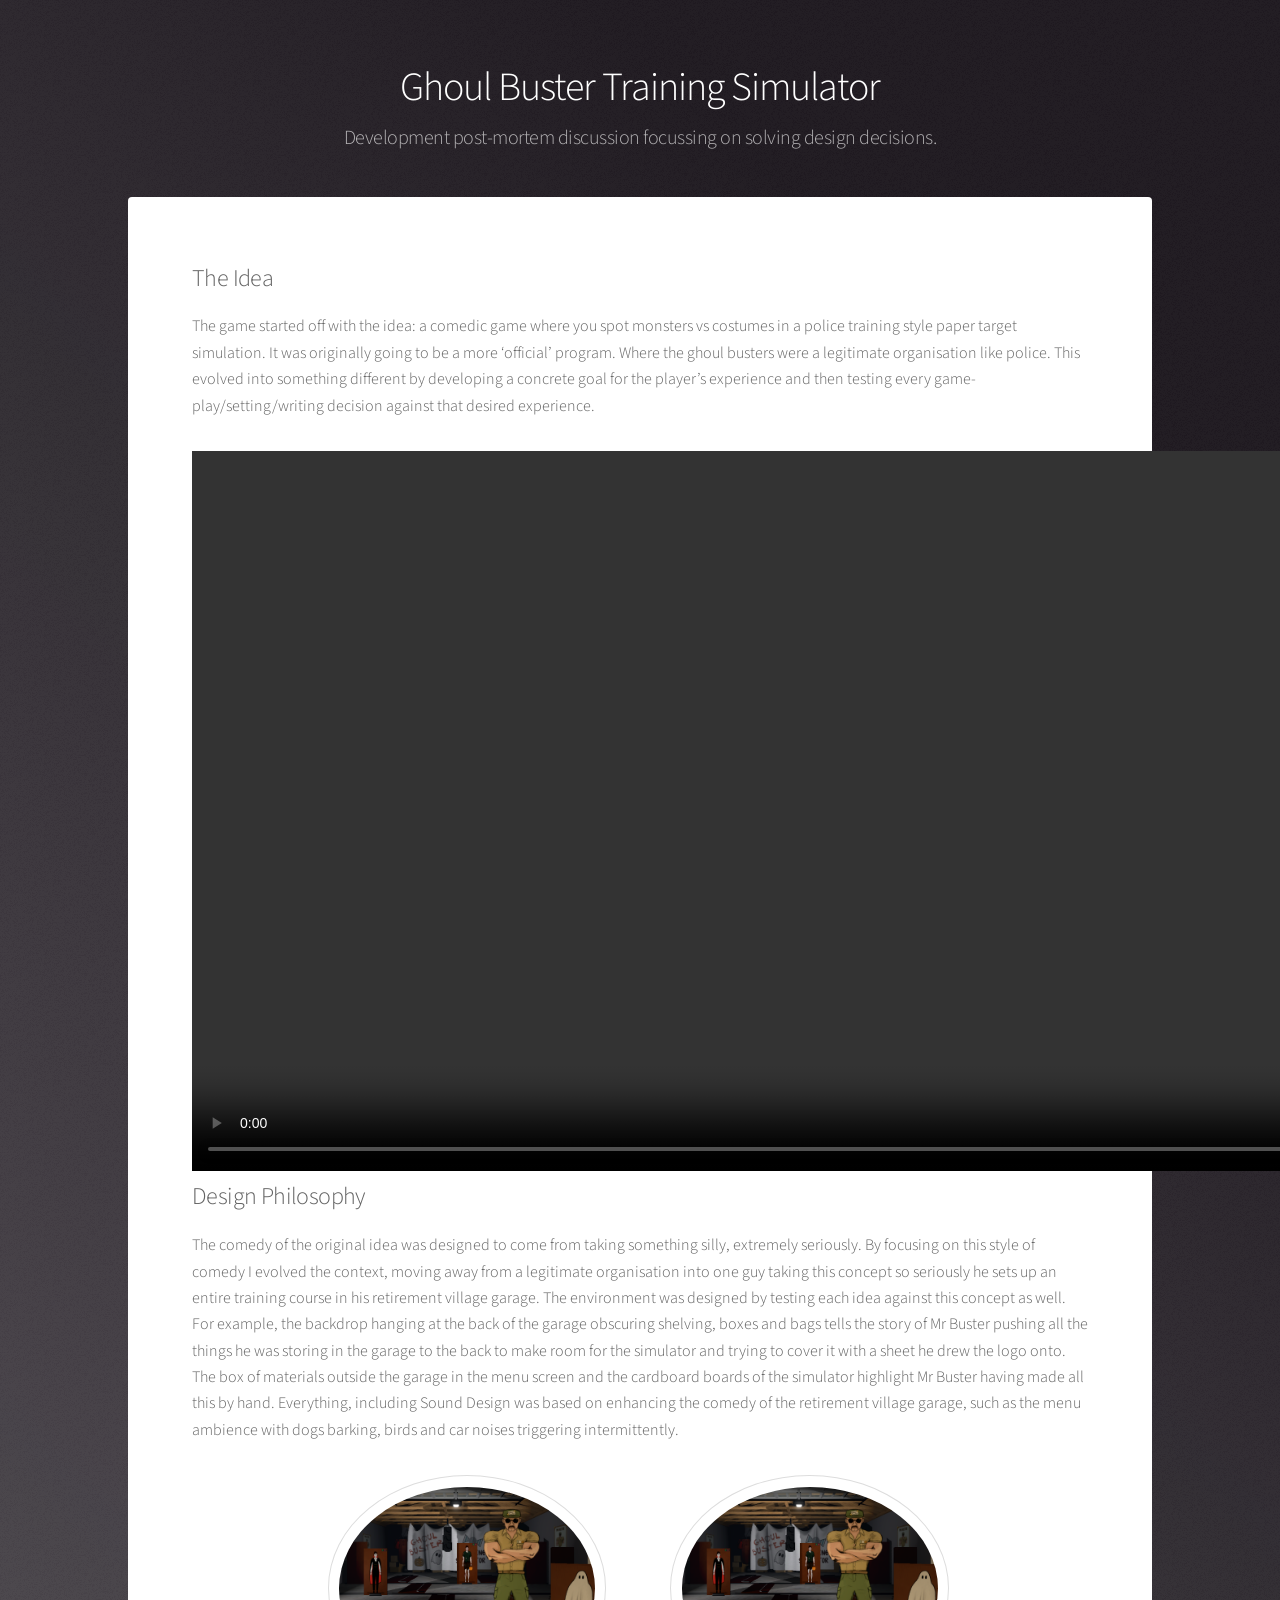
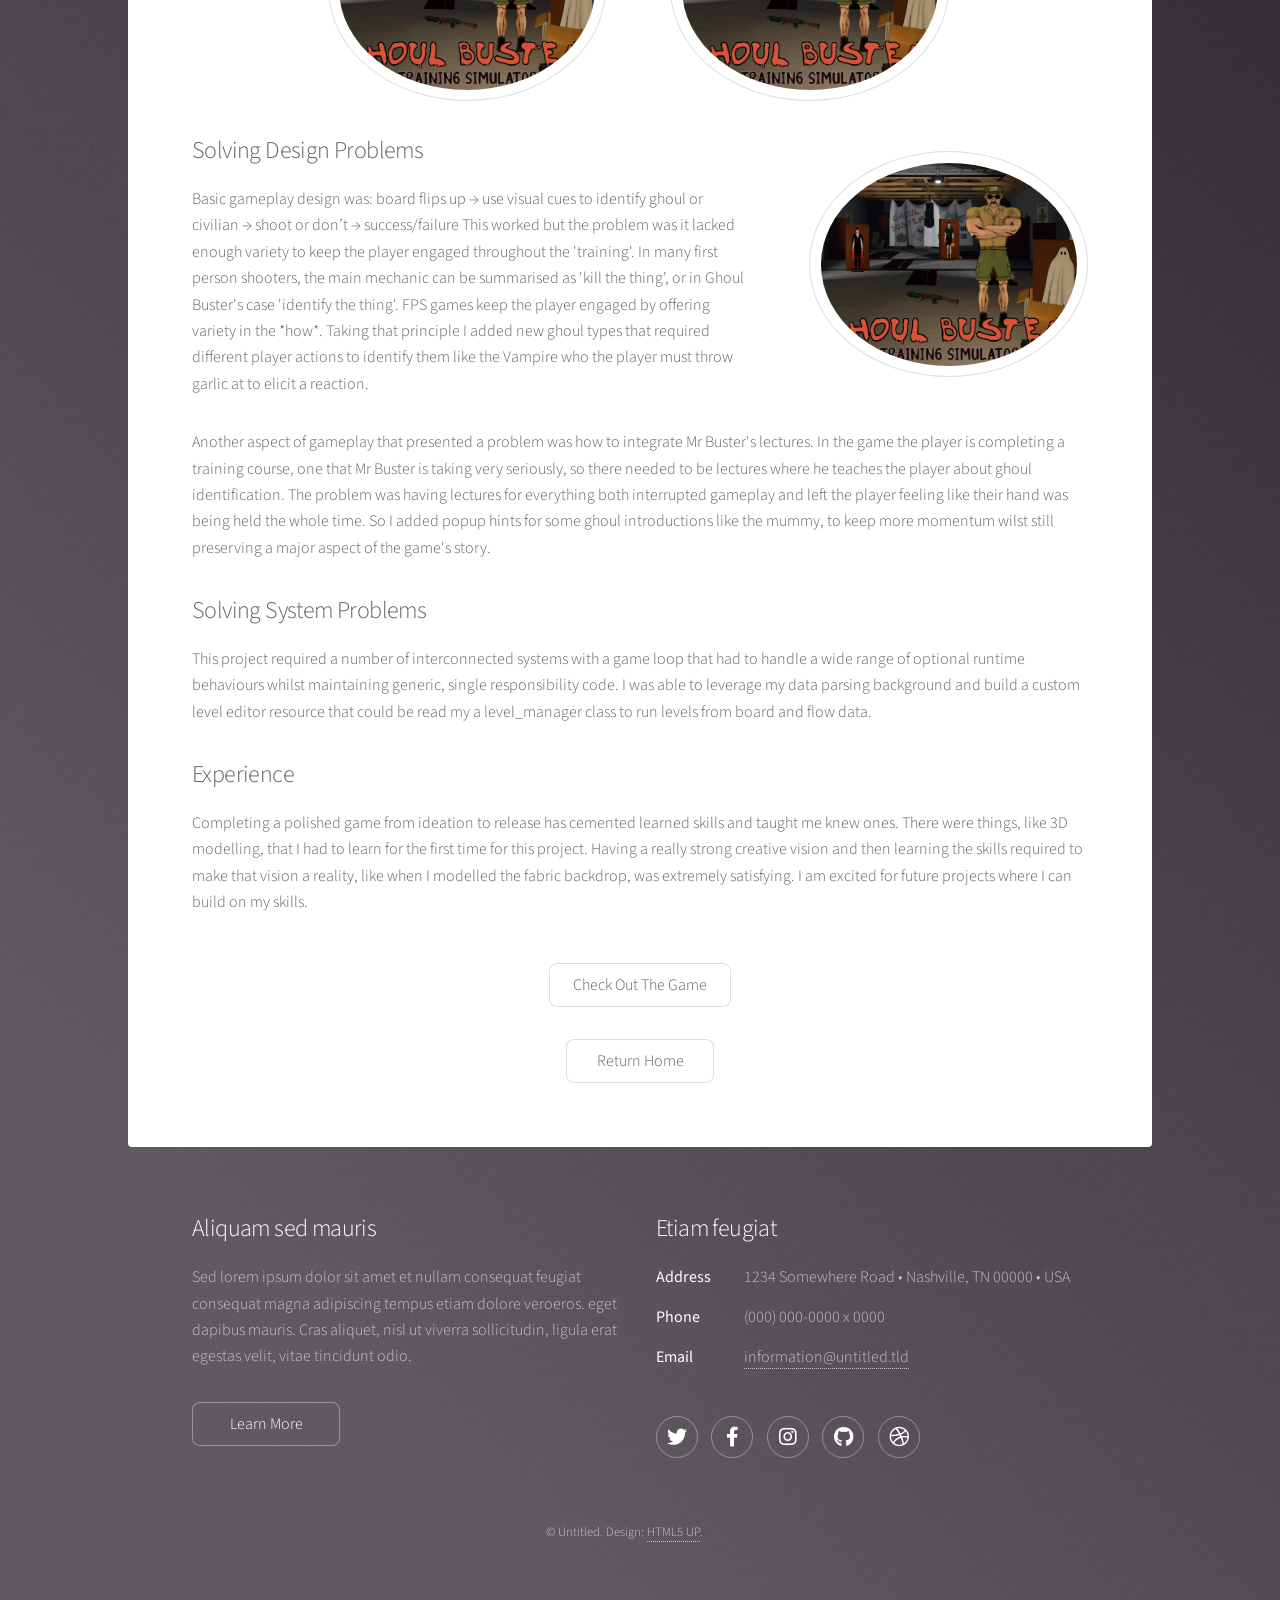
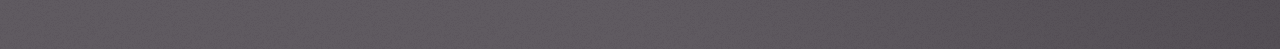
==== ghoul_buster.html @ 86572440 "Add files via upload Initial" ====
<!DOCTYPE HTML>
<!--
	Stellar by HTML5 UP
	html5up.net | @ajlkn
	Free for personal and commercial use under the CCA 3.0 license (html5up.net/license)
-->
<html>
	<head>
		<title>Ghoul Buster Design Discussion</title>
		<meta charset="utf-8" />
		<meta name="viewport" content="width=device-width, initial-scale=1, user-scalable=no" />
		<link rel="stylesheet" href="assets/css/main.css" />
		<noscript><link rel="stylesheet" href="assets/css/noscript.css" /></noscript>
	</head>
	<body class="is-preload">

		<!-- Wrapper -->
			<div id="wrapper">

				<!-- Header -->
					<header id="header">
						<h1>Ghoul Buster Training Simulator</h1>
						<p>Development post-mortem discussion focussing on solving design decisions.</p>
					</header>

				<!-- Main -->
					<div id="main">

						<!-- Content -->
							<section id="content" class="main">
								<h2>The Idea</h2>
								<p>The game started off with the idea: a comedic game where you spot monsters vs costumes in a police training style paper target simulation. It was originally going to be a 
									more ‘official’ program. Where the ghoul busters were a legitimate organisation like police. This evolved into 
									something different by developing a concrete goal for the player’s experience and then testing every game-play/setting/writing 
									decision against that desired experience.</p>
								<video controls width="1280" height="720" title="Ghoul Buster Trailer"><source src="images/Ghoul Buster Trailer Itch.mp4" type="video/mp4"/></video>
								<h2>Design Philosophy</h2>
								<p>The comedy of the original idea was designed to come from taking something silly, extremely seriously. By focusing on 
									this style of comedy I evolved the context, moving away from a legitimate organisation into one guy taking this concept 
									so seriously he sets up an entire training course in his retirement village garage. The environment was designed by 
									testing each idea against this concept as well. For example, the backdrop hanging at the back of the garage obscuring 
									shelving, boxes and bags tells the story of Mr Buster pushing all the things he was storing in the garage to the back to 
									make room for the simulator and trying to cover it with a sheet he drew the logo onto. The box of materials outside the 
									garage in the menu screen and the cardboard boards of the simulator highlight Mr Buster having made all this by hand. 
									Everything, including Sound Design was based on enhancing the comedy of the retirement village garage, such as the menu 
									ambience with dogs barking, birds and car noises triggering intermittently.</p>
								<div style="padding:0% 0% 0% 8%;" class="spotlight">
									<span class="image"><img src="images/ItchCover.png" alt="" /></span>
									<span class="image"><img src="images/ItchCover.png" alt="" /></span>
								</div>
								<div style="float:inline-end; padding:2% 0% 0% 0%;" class="spotlight">
									<span class="image"><img src="images/ItchCover.png" alt="" /></span>
								</div>
								<h2>Solving Design Problems</h2>
								<p>Basic gameplay design was: board flips up → use visual cues to identify ghoul or civilian → shoot or don’t → success/failure
									This worked but the problem was it lacked enough variety to keep the player engaged throughout the 'training'. In many first person 
									shooters, the main mechanic can be summarised as 'kill the thing', or in Ghoul Buster's case 'identify the thing'. FPS games keep the
									player engaged by offering variety in the *how*. Taking that principle I added new ghoul types that required different player actions
									to identify them like the Vampire who the player must throw garlic at to elicit a reaction.
								</p>
								<p>Another aspect of gameplay that presented a problem was how to integrate Mr Buster's lectures. In the game the player is completing a 
									training course, one that Mr Buster is taking very seriously, so there needed to be lectures where he teaches the player about ghoul 
									identification. The problem was having lectures for everything both interrupted gameplay and left the player feeling like their hand
									was being held the whole time. So I added popup hints for some ghoul introductions like the mummy, to keep more momentum wilst still 
									preserving a major aspect of the game's story.
								</p>
								<h2>Solving System Problems</h2>
								<p>This project required a number of interconnected systems with a game loop that had to handle a wide range of optional runtime behaviours 
									whilst maintaining generic, single responsibility code. I was able to leverage my data parsing background and build a custom level editor 
									resource that could be read my a level_manager class to run levels from board and flow data. 
								</p>
								<h2>Experience</h2>
								<p>Completing a polished game from ideation to release has cemented learned skills and taught me knew ones. There were things, like 3D modelling, 
									that I had to learn for the first time for this project. Having a really strong creative vision and then learning the skills required to make 
									that vision a reality, like when I modelled the fabric backdrop, was extremely satisfying. I am excited for future projects where I can build 
									on my skills.
								</p>
								<footer class="major">
									<ul class="actions special">
										<li><a href="https://thisbutdragons.itch.io/ghoul-buster-training-simulator" class="button">Check Out The Game</a></li>
									</ul>
									<ul class="actions special">
										<li><a href="index.html" class="button">Return Home</a></li>
									</ul>
								</footer>
							</section>

					</div>

				<!-- Footer -->
					<footer id="footer">
						<section>
							<h2>Aliquam sed mauris</h2>
							<p>Sed lorem ipsum dolor sit amet et nullam consequat feugiat consequat magna adipiscing tempus etiam dolore veroeros. eget dapibus mauris. Cras aliquet, nisl ut viverra sollicitudin, ligula erat egestas velit, vitae tincidunt odio.</p>
							<ul class="actions">
								<li><a href="#" class="button">Learn More</a></li>
							</ul>
						</section>
						<section>
							<h2>Etiam feugiat</h2>
							<dl class="alt">
								<dt>Address</dt>
								<dd>1234 Somewhere Road &bull; Nashville, TN 00000 &bull; USA</dd>
								<dt>Phone</dt>
								<dd>(000) 000-0000 x 0000</dd>
								<dt>Email</dt>
								<dd><a href="#">information@untitled.tld</a></dd>
							</dl>
							<ul class="icons">
								<li><a href="#" class="icon brands fa-twitter alt"><span class="label">Twitter</span></a></li>
								<li><a href="#" class="icon brands fa-facebook-f alt"><span class="label">Facebook</span></a></li>
								<li><a href="#" class="icon brands fa-instagram alt"><span class="label">Instagram</span></a></li>
								<li><a href="#" class="icon brands fa-github alt"><span class="label">GitHub</span></a></li>
								<li><a href="#" class="icon brands fa-dribbble alt"><span class="label">Dribbble</span></a></li>
							</ul>
						</section>
						<p class="copyright">&copy; Untitled. Design: <a href="https://html5up.net">HTML5 UP</a>.</p>
					</footer>

			</div>

		<!-- Scripts -->
			<script src="assets/js/jquery.min.js"></script>
			<script src="assets/js/jquery.scrollex.min.js"></script>
			<script src="assets/js/jquery.scrolly.min.js"></script>
			<script src="assets/js/browser.min.js"></script>
			<script src="assets/js/breakpoints.min.js"></script>
			<script src="assets/js/util.js"></script>
			<script src="assets/js/main.js"></script>

	</body>
</html>
---- assets/css/main.css ----
@import url(fontawesome-all.min.css);
@import 'https://fonts.googleapis.com/css?family=Source+Sans+Pro:300,400';

/*
	Stellar by HTML5 UP
	html5up.net | @ajlkn
	Free for personal and commercial use under the CCA 3.0 license (html5up.net/license)
*/

html, body, div, span, applet, object,
iframe, h1, h2, h3, h4, h5, h6, p, blockquote,
pre, a, abbr, acronym, address, big, cite,
code, del, dfn, em, img, ins, kbd, q, s, samp,
small, strike, strong, sub, sup, tt, var, b,
u, i, center, dl, dt, dd, ol, ul, li, fieldset,
form, label, legend, table, caption, tbody,
tfoot, thead, tr, th, td, article, aside,
canvas, details, embed, figure, figcaption,
footer, header, hgroup, menu, nav, output, ruby,
section, summary, time, mark, audio, video {
	margin: 0;
	padding: 0;
	border: 0;
	font-size: 100%;
	font: inherit;
	vertical-align: baseline;}

article, aside, details, figcaption, figure,
footer, header, hgroup, menu, nav, section {
	display: block;}

body {
	line-height: 1;
}

ol, ul {
	list-style: none;
}

blockquote, q {
	quotes: none;
}

	blockquote:before, blockquote:after, q:before, q:after {
		content: '';
		content: none;
	}

table {
	border-collapse: collapse;
	border-spacing: 0;
}

body {
	-webkit-text-size-adjust: none;
}

mark {
	background-color: transparent;
	color: inherit;
}

input::-moz-focus-inner {
	border: 0;
	padding: 0;
}

input, select, textarea {
	-moz-appearance: none;
	-webkit-appearance: none;
	-ms-appearance: none;
	appearance: none;
}

/* Basic */

	@-ms-viewport {
		width: device-width;
	}

	body {
		-ms-overflow-style: scrollbar;
	}

	@media screen and (max-width: 480px) {

		html, body {
			min-width: 320px;
		}

	}

	html {
		box-sizing: border-box;
	}

	*, *:before, *:after {
		box-sizing: inherit;
	}

	body {
		background-color: #1e181d;
		background-image: url("images/overlay.png"), -moz-linear-gradient(45deg, #5d575c 15%, #1e181d 85%);
		background-image: url("images/overlay.png"), -webkit-linear-gradient(45deg, #5d575c 15%, #1e181d 85%);
		background-image: url("images/overlay.png"), -ms-linear-gradient(45deg, #5d575c 15%, #1e181d 85%);
		background-image: url("images/overlay.png"), linear-gradient(45deg, #5d575c 15%, #1e181d 85%);
	}

		body.is-preload *, body.is-preload *:before, body.is-preload *:after {
			-moz-animation: none !important;
			-webkit-animation: none !important;
			-ms-animation: none !important;
			animation: none !important;
			-moz-transition: none !important;
			-webkit-transition: none !important;
			-ms-transition: none !important;
			transition: none !important;
		}

/* Type */

	body {
		background-color: #935d8c;
		color: rgba(255, 255, 255, 0.65);
	}

	body, input, select, textarea {
		font-family: "Source Sans Pro", Helvetica, sans-serif;
		font-size: 17pt;
		font-weight: 300;
		line-height: 1.65;
	}

		@media screen and (max-width: 1680px) {

			body, input, select, textarea {
				font-size: 14pt;
			}

		}

		@media screen and (max-width: 1280px) {

			body, input, select, textarea {
				font-size: 12pt;
			}

		}

		@media screen and (max-width: 360px) {

			body, input, select, textarea {
				font-size: 11pt;
			}

		}

	a {
		-moz-transition: color 0.2s ease, border-bottom 0.2s ease;
		-webkit-transition: color 0.2s ease, border-bottom 0.2s ease;
		-ms-transition: color 0.2s ease, border-bottom 0.2s ease;
		transition: color 0.2s ease, border-bottom 0.2s ease;
		text-decoration: none;
		border-bottom: dotted 1px;
		color: inherit;
	}

		a:hover {
			border-bottom-color: transparent;
		}

	strong, b {
		font-weight: 400;
	}

	em, i {
		font-style: italic;
	}

	p {
		margin: 0 0 2em 0;
	}

		p.content {
			-moz-columns: 20em 2;
			-webkit-columns: 20em 2;
			-ms-columns: 20em 2;
			columns: 20em 2;
			-moz-column-gap: 2em;
			-webkit-column-gap: 2em;
			-ms-column-gap: 2em;
			column-gap: 2em;
			text-align: justify;
		}

	h1, h2, h3, h4, h5, h6 {
		font-weight: 300;
		line-height: 1.5;
		margin: 0 0 0.7em 0;
		letter-spacing: -0.025em;
	}

		h1 a, h2 a, h3 a, h4 a, h5 a, h6 a {
			color: inherit;
			text-decoration: none;
		}

	h1 {
		font-size: 2.5em;
		line-height: 1.2;
	}

	h2 {
		font-size: 1.5em;
	}

	h3 {
		font-size: 1.25em;
	}

	h4 {
		font-size: 1.1em;
	}

	h5 {
		font-size: 0.9em;
	}

	h6 {
		font-size: 0.7em;
	}

	@media screen and (max-width: 736px) {

		h1 {
			font-size: 2em;
		}

	}

	sub {
		font-size: 0.8em;
		position: relative;
		top: 0.5em;
	}

	sup {
		font-size: 0.8em;
		position: relative;
		top: -0.5em;
	}

	blockquote {
		border-left: solid 4px;
		font-style: italic;
		margin: 0 0 2em 0;
		padding: 0.5em 0 0.5em 2em;
	}

	code {
		border-radius: 8px;
		border: solid 1px;
		font-family: "Courier New", monospace;
		font-size: 0.9em;
		margin: 0 0.25em;
		padding: 0.25em 0.65em;
	}

	pre {
		-webkit-overflow-scrolling: touch;
		font-family: "Courier New", monospace;
		font-size: 0.9em;
		margin: 0 0 2em 0;
	}

		pre code {
			display: block;
			line-height: 1.75;
			padding: 1em 1.5em;
			overflow-x: auto;
		}

	hr {
		border: 0;
		border-bottom: solid 1px;
		margin: 2em 0;
	}

		hr.major {
			margin: 3em 0;
		}

	.align-left {
		text-align: left;
	}

	.align-center {
		text-align: center;
	}

	.align-right {
		text-align: right;
	}

	input, select, textarea {
		color: #ffffff;
	}

	a:hover {
		color: #ffffff;
	}

	strong, b {
		color: #ffffff;
	}

	h1, h2, h3, h4, h5, h6 {
		color: #ffffff;
	}

	blockquote {
		border-left-color: rgba(255, 255, 255, 0.35);
	}

	code {
		background: rgba(255, 255, 255, 0.075);
		border-color: rgba(255, 255, 255, 0.35);
	}

	hr {
		border-bottom-color: rgba(255, 255, 255, 0.35);
	}

/* Row */

	.row {
		display: flex;
		flex-wrap: wrap;
		box-sizing: border-box;
		align-items: stretch;
	}

		.row > * {
			box-sizing: border-box;
		}

		.row.gtr-uniform > * > :last-child {
			margin-bottom: 0;
		}

		.row.aln-left {
			justify-content: flex-start;
		}

		.row.aln-center {
			justify-content: center;
		}

		.row.aln-right {
			justify-content: flex-end;
		}

		.row.aln-top {
			align-items: flex-start;
		}

		.row.aln-middle {
			align-items: center;
		}

		.row.aln-bottom {
			align-items: flex-end;
		}

		.row > .imp {
			order: -1;
		}

		.row > .col-1 {
			width: 8.33333%;
		}

		.row > .off-1 {
			margin-left: 8.33333%;
		}

		.row > .col-2 {
			width: 16.66667%;
		}

		.row > .off-2 {
			margin-left: 16.66667%;
		}

		.row > .col-3 {
			width: 25%;
		}

		.row > .off-3 {
			margin-left: 25%;
		}

		.row > .col-4 {
			width: 33.33333%;
		}

		.row > .off-4 {
			margin-left: 33.33333%;
		}

		.row > .col-5 {
			width: 41.66667%;
		}

		.row > .off-5 {
			margin-left: 41.66667%;
		}

		.row > .col-6 {
			width: 50%;
		}

		.row > .off-6 {
			margin-left: 50%;
		}

		.row > .col-7 {
			width: 58.33333%;
		}

		.row > .off-7 {
			margin-left: 58.33333%;
		}

		.row > .col-8 {
			width: 66.66667%;
		}

		.row > .off-8 {
			margin-left: 66.66667%;
		}

		.row > .col-9 {
			width: 75%;
		}

		.row > .off-9 {
			margin-left: 75%;
		}

		.row > .col-10 {
			width: 83.33333%;
		}

		.row > .off-10 {
			margin-left: 83.33333%;
		}

		.row > .col-11 {
			width: 91.66667%;
		}

		.row > .off-11 {
			margin-left: 91.66667%;
		}

		.row > .col-12 {
			width: 100%;
		}

		.row > .off-12 {
			margin-left: 100%;
		}

		.row.gtr-0 {
			margin-top: 0;
			margin-left: 0em;
		}

			.row.gtr-0 > * {
				padding: 0 0 0 0em;
			}

			.row.gtr-0.gtr-uniform {
				margin-top: 0em;
			}

				.row.gtr-0.gtr-uniform > * {
					padding-top: 0em;
				}

		.row.gtr-25 {
			margin-top: 0;
			margin-left: -0.375em;
		}

			.row.gtr-25 > * {
				padding: 0 0 0 0.375em;
			}

			.row.gtr-25.gtr-uniform {
				margin-top: -0.375em;
			}

				.row.gtr-25.gtr-uniform > * {
					padding-top: 0.375em;
				}

		.row.gtr-50 {
			margin-top: 0;
			margin-left: -0.75em;
		}

			.row.gtr-50 > * {
				padding: 0 0 0 0.75em;
			}

			.row.gtr-50.gtr-uniform {
				margin-top: -0.75em;
			}

				.row.gtr-50.gtr-uniform > * {
					padding-top: 0.75em;
				}

		.row {
			margin-top: 0;
			margin-left: -1.5em;
		}

			.row > * {
				padding: 0 0 0 1.5em;
			}

			.row.gtr-uniform {
				margin-top: -1.5em;
			}

				.row.gtr-uniform > * {
					padding-top: 1.5em;
				}

		.row.gtr-150 {
			margin-top: 0;
			margin-left: -2.25em;
		}

			.row.gtr-150 > * {
				padding: 0 0 0 2.25em;
			}

			.row.gtr-150.gtr-uniform {
				margin-top: -2.25em;
			}

				.row.gtr-150.gtr-uniform > * {
					padding-top: 2.25em;
				}

		.row.gtr-200 {
			margin-top: 0;
			margin-left: -3em;
		}

			.row.gtr-200 > * {
				padding: 0 0 0 3em;
			}

			.row.gtr-200.gtr-uniform {
				margin-top: -3em;
			}

				.row.gtr-200.gtr-uniform > * {
					padding-top: 3em;
				}

		@media screen and (max-width: 1680px) {

			.row {
				display: flex;
				flex-wrap: wrap;
				box-sizing: border-box;
				align-items: stretch;
			}

				.row > * {
					box-sizing: border-box;
				}

				.row.gtr-uniform > * > :last-child {
					margin-bottom: 0;
				}

				.row.aln-left {
					justify-content: flex-start;
				}

				.row.aln-center {
					justify-content: center;
				}

				.row.aln-right {
					justify-content: flex-end;
				}

				.row.aln-top {
					align-items: flex-start;
				}

				.row.aln-middle {
					align-items: center;
				}

				.row.aln-bottom {
					align-items: flex-end;
				}

				.row > .imp-xlarge {
					order: -1;
				}

				.row > .col-1-xlarge {
					width: 8.33333%;
				}

				.row > .off-1-xlarge {
					margin-left: 8.33333%;
				}

				.row > .col-2-xlarge {
					width: 16.66667%;
				}

				.row > .off-2-xlarge {
					margin-left: 16.66667%;
				}

				.row > .col-3-xlarge {
					width: 25%;
				}

				.row > .off-3-xlarge {
					margin-left: 25%;
				}

				.row > .col-4-xlarge {
					width: 33.33333%;
				}

				.row > .off-4-xlarge {
					margin-left: 33.33333%;
				}

				.row > .col-5-xlarge {
					width: 41.66667%;
				}

				.row > .off-5-xlarge {
					margin-left: 41.66667%;
				}

				.row > .col-6-xlarge {
					width: 50%;
				}

				.row > .off-6-xlarge {
					margin-left: 50%;
				}

				.row > .col-7-xlarge {
					width: 58.33333%;
				}

				.row > .off-7-xlarge {
					margin-left: 58.33333%;
				}

				.row > .col-8-xlarge {
					width: 66.66667%;
				}

				.row > .off-8-xlarge {
					margin-left: 66.66667%;
				}

				.row > .col-9-xlarge {
					width: 75%;
				}

				.row > .off-9-xlarge {
					margin-left: 75%;
				}

				.row > .col-10-xlarge {
					width: 83.33333%;
				}

				.row > .off-10-xlarge {
					margin-left: 83.33333%;
				}

				.row > .col-11-xlarge {
					width: 91.66667%;
				}

				.row > .off-11-xlarge {
					margin-left: 91.66667%;
				}

				.row > .col-12-xlarge {
					width: 100%;
				}

				.row > .off-12-xlarge {
					margin-left: 100%;
				}

				.row.gtr-0 {
					margin-top: 0;
					margin-left: 0em;
				}

					.row.gtr-0 > * {
						padding: 0 0 0 0em;
					}

					.row.gtr-0.gtr-uniform {
						margin-top: 0em;
					}

						.row.gtr-0.gtr-uniform > * {
							padding-top: 0em;
						}

				.row.gtr-25 {
					margin-top: 0;
					margin-left: -0.375em;
				}

					.row.gtr-25 > * {
						padding: 0 0 0 0.375em;
					}

					.row.gtr-25.gtr-uniform {
						margin-top: -0.375em;
					}

						.row.gtr-25.gtr-uniform > * {
							padding-top: 0.375em;
						}

				.row.gtr-50 {
					margin-top: 0;
					margin-left: -0.75em;
				}

					.row.gtr-50 > * {
						padding: 0 0 0 0.75em;
					}

					.row.gtr-50.gtr-uniform {
						margin-top: -0.75em;
					}

						.row.gtr-50.gtr-uniform > * {
							padding-top: 0.75em;
						}

				.row {
					margin-top: 0;
					margin-left: -1.5em;
				}

					.row > * {
						padding: 0 0 0 1.5em;
					}

					.row.gtr-uniform {
						margin-top: -1.5em;
					}

						.row.gtr-uniform > * {
							padding-top: 1.5em;
						}

				.row.gtr-150 {
					margin-top: 0;
					margin-left: -2.25em;
				}

					.row.gtr-150 > * {
						padding: 0 0 0 2.25em;
					}

					.row.gtr-150.gtr-uniform {
						margin-top: -2.25em;
					}

						.row.gtr-150.gtr-uniform > * {
							padding-top: 2.25em;
						}

				.row.gtr-200 {
					margin-top: 0;
					margin-left: -3em;
				}

					.row.gtr-200 > * {
						padding: 0 0 0 3em;
					}

					.row.gtr-200.gtr-uniform {
						margin-top: -3em;
					}

						.row.gtr-200.gtr-uniform > * {
							padding-top: 3em;
						}

		}

		@media screen and (max-width: 1280px) {

			.row {
				display: flex;
				flex-wrap: wrap;
				box-sizing: border-box;
				align-items: stretch;
			}

				.row > * {
					box-sizing: border-box;
				}

				.row.gtr-uniform > * > :last-child {
					margin-bottom: 0;
				}

				.row.aln-left {
					justify-content: flex-start;
				}

				.row.aln-center {
					justify-content: center;
				}

				.row.aln-right {
					justify-content: flex-end;
				}

				.row.aln-top {
					align-items: flex-start;
				}

				.row.aln-middle {
					align-items: center;
				}

				.row.aln-bottom {
					align-items: flex-end;
				}

				.row > .imp-large {
					order: -1;
				}

				.row > .col-1-large {
					width: 8.33333%;
				}

				.row > .off-1-large {
					margin-left: 8.33333%;
				}

				.row > .col-2-large {
					width: 16.66667%;
				}

				.row > .off-2-large {
					margin-left: 16.66667%;
				}

				.row > .col-3-large {
					width: 25%;
				}

				.row > .off-3-large {
					margin-left: 25%;
				}

				.row > .col-4-large {
					width: 33.33333%;
				}

				.row > .off-4-large {
					margin-left: 33.33333%;
				}

				.row > .col-5-large {
					width: 41.66667%;
				}

				.row > .off-5-large {
					margin-left: 41.66667%;
				}

				.row > .col-6-large {
					width: 50%;
				}

				.row > .off-6-large {
					margin-left: 50%;
				}

				.row > .col-7-large {
					width: 58.33333%;
				}

				.row > .off-7-large {
					margin-left: 58.33333%;
				}

				.row > .col-8-large {
					width: 66.66667%;
				}

				.row > .off-8-large {
					margin-left: 66.66667%;
				}

				.row > .col-9-large {
					width: 75%;
				}

				.row > .off-9-large {
					margin-left: 75%;
				}

				.row > .col-10-large {
					width: 83.33333%;
				}

				.row > .off-10-large {
					margin-left: 83.33333%;
				}

				.row > .col-11-large {
					width: 91.66667%;
				}

				.row > .off-11-large {
					margin-left: 91.66667%;
				}

				.row > .col-12-large {
					width: 100%;
				}

				.row > .off-12-large {
					margin-left: 100%;
				}

				.row.gtr-0 {
					margin-top: 0;
					margin-left: 0em;
				}

					.row.gtr-0 > * {
						padding: 0 0 0 0em;
					}

					.row.gtr-0.gtr-uniform {
						margin-top: 0em;
					}

						.row.gtr-0.gtr-uniform > * {
							padding-top: 0em;
						}

				.row.gtr-25 {
					margin-top: 0;
					margin-left: -0.375em;
				}

					.row.gtr-25 > * {
						padding: 0 0 0 0.375em;
					}

					.row.gtr-25.gtr-uniform {
						margin-top: -0.375em;
					}

						.row.gtr-25.gtr-uniform > * {
							padding-top: 0.375em;
						}

				.row.gtr-50 {
					margin-top: 0;
					margin-left: -0.75em;
				}

					.row.gtr-50 > * {
						padding: 0 0 0 0.75em;
					}

					.row.gtr-50.gtr-uniform {
						margin-top: -0.75em;
					}

						.row.gtr-50.gtr-uniform > * {
							padding-top: 0.75em;
						}

				.row {
					margin-top: 0;
					margin-left: -1.5em;
				}

					.row > * {
						padding: 0 0 0 1.5em;
					}

					.row.gtr-uniform {
						margin-top: -1.5em;
					}

						.row.gtr-uniform > * {
							padding-top: 1.5em;
						}

				.row.gtr-150 {
					margin-top: 0;
					margin-left: -2.25em;
				}

					.row.gtr-150 > * {
						padding: 0 0 0 2.25em;
					}

					.row.gtr-150.gtr-uniform {
						margin-top: -2.25em;
					}

						.row.gtr-150.gtr-uniform > * {
							padding-top: 2.25em;
						}

				.row.gtr-200 {
					margin-top: 0;
					margin-left: -3em;
				}

					.row.gtr-200 > * {
						padding: 0 0 0 3em;
					}

					.row.gtr-200.gtr-uniform {
						margin-top: -3em;
					}

						.row.gtr-200.gtr-uniform > * {
							padding-top: 3em;
						}

		}

		@media screen and (max-width: 980px) {

			.row {
				display: flex;
				flex-wrap: wrap;
				box-sizing: border-box;
				align-items: stretch;
			}

				.row > * {
					box-sizing: border-box;
				}

				.row.gtr-uniform > * > :last-child {
					margin-bottom: 0;
				}

				.row.aln-left {
					justify-content: flex-start;
				}

				.row.aln-center {
					justify-content: center;
				}

				.row.aln-right {
					justify-content: flex-end;
				}

				.row.aln-top {
					align-items: flex-start;
				}

				.row.aln-middle {
					align-items: center;
				}

				.row.aln-bottom {
					align-items: flex-end;
				}

				.row > .imp-medium {
					order: -1;
				}

				.row > .col-1-medium {
					width: 8.33333%;
				}

				.row > .off-1-medium {
					margin-left: 8.33333%;
				}

				.row > .col-2-medium {
					width: 16.66667%;
				}

				.row > .off-2-medium {
					margin-left: 16.66667%;
				}

				.row > .col-3-medium {
					width: 25%;
				}

				.row > .off-3-medium {
					margin-left: 25%;
				}

				.row > .col-4-medium {
					width: 33.33333%;
				}

				.row > .off-4-medium {
					margin-left: 33.33333%;
				}

				.row > .col-5-medium {
					width: 41.66667%;
				}

				.row > .off-5-medium {
					margin-left: 41.66667%;
				}

				.row > .col-6-medium {
					width: 50%;
				}

				.row > .off-6-medium {
					margin-left: 50%;
				}

				.row > .col-7-medium {
					width: 58.33333%;
				}

				.row > .off-7-medium {
					margin-left: 58.33333%;
				}

				.row > .col-8-medium {
					width: 66.66667%;
				}

				.row > .off-8-medium {
					margin-left: 66.66667%;
				}

				.row > .col-9-medium {
					width: 75%;
				}

				.row > .off-9-medium {
					margin-left: 75%;
				}

				.row > .col-10-medium {
					width: 83.33333%;
				}

				.row > .off-10-medium {
					margin-left: 83.33333%;
				}

				.row > .col-11-medium {
					width: 91.66667%;
				}

				.row > .off-11-medium {
					margin-left: 91.66667%;
				}

				.row > .col-12-medium {
					width: 100%;
				}

				.row > .off-12-medium {
					margin-left: 100%;
				}

				.row.gtr-0 {
					margin-top: 0;
					margin-left: 0em;
				}

					.row.gtr-0 > * {
						padding: 0 0 0 0em;
					}

					.row.gtr-0.gtr-uniform {
						margin-top: 0em;
					}

						.row.gtr-0.gtr-uniform > * {
							padding-top: 0em;
						}

				.row.gtr-25 {
					margin-top: 0;
					margin-left: -0.375em;
				}

					.row.gtr-25 > * {
						padding: 0 0 0 0.375em;
					}

					.row.gtr-25.gtr-uniform {
						margin-top: -0.375em;
					}

						.row.gtr-25.gtr-uniform > * {
							padding-top: 0.375em;
						}

				.row.gtr-50 {
					margin-top: 0;
					margin-left: -0.75em;
				}

					.row.gtr-50 > * {
						padding: 0 0 0 0.75em;
					}

					.row.gtr-50.gtr-uniform {
						margin-top: -0.75em;
					}

						.row.gtr-50.gtr-uniform > * {
							padding-top: 0.75em;
						}

				.row {
					margin-top: 0;
					margin-left: -1.5em;
				}

					.row > * {
						padding: 0 0 0 1.5em;
					}

					.row.gtr-uniform {
						margin-top: -1.5em;
					}

						.row.gtr-uniform > * {
							padding-top: 1.5em;
						}

				.row.gtr-150 {
					margin-top: 0;
					margin-left: -2.25em;
				}

					.row.gtr-150 > * {
						padding: 0 0 0 2.25em;
					}

					.row.gtr-150.gtr-uniform {
						margin-top: -2.25em;
					}

						.row.gtr-150.gtr-uniform > * {
							padding-top: 2.25em;
						}

				.row.gtr-200 {
					margin-top: 0;
					margin-left: -3em;
				}

					.row.gtr-200 > * {
						padding: 0 0 0 3em;
					}

					.row.gtr-200.gtr-uniform {
						margin-top: -3em;
					}

						.row.gtr-200.gtr-uniform > * {
							padding-top: 3em;
						}

		}

		@media screen and (max-width: 736px) {

			.row {
				display: flex;
				flex-wrap: wrap;
				box-sizing: border-box;
				align-items: stretch;
			}

				.row > * {
					box-sizing: border-box;
				}

				.row.gtr-uniform > * > :last-child {
					margin-bottom: 0;
				}

				.row.aln-left {
					justify-content: flex-start;
				}

				.row.aln-center {
					justify-content: center;
				}

				.row.aln-right {
					justify-content: flex-end;
				}

				.row.aln-top {
					align-items: flex-start;
				}

				.row.aln-middle {
					align-items: center;
				}

				.row.aln-bottom {
					align-items: flex-end;
				}

				.row > .imp-small {
					order: -1;
				}

				.row > .col-1-small {
					width: 8.33333%;
				}

				.row > .off-1-small {
					margin-left: 8.33333%;
				}

				.row > .col-2-small {
					width: 16.66667%;
				}

				.row > .off-2-small {
					margin-left: 16.66667%;
				}

				.row > .col-3-small {
					width: 25%;
				}

				.row > .off-3-small {
					margin-left: 25%;
				}

				.row > .col-4-small {
					width: 33.33333%;
				}

				.row > .off-4-small {
					margin-left: 33.33333%;
				}

				.row > .col-5-small {
					width: 41.66667%;
				}

				.row > .off-5-small {
					margin-left: 41.66667%;
				}

				.row > .col-6-small {
					width: 50%;
				}

				.row > .off-6-small {
					margin-left: 50%;
				}

				.row > .col-7-small {
					width: 58.33333%;
				}

				.row > .off-7-small {
					margin-left: 58.33333%;
				}

				.row > .col-8-small {
					width: 66.66667%;
				}

				.row > .off-8-small {
					margin-left: 66.66667%;
				}

				.row > .col-9-small {
					width: 75%;
				}

				.row > .off-9-small {
					margin-left: 75%;
				}

				.row > .col-10-small {
					width: 83.33333%;
				}

				.row > .off-10-small {
					margin-left: 83.33333%;
				}

				.row > .col-11-small {
					width: 91.66667%;
				}

				.row > .off-11-small {
					margin-left: 91.66667%;
				}

				.row > .col-12-small {
					width: 100%;
				}

				.row > .off-12-small {
					margin-left: 100%;
				}

				.row.gtr-0 {
					margin-top: 0;
					margin-left: 0em;
				}

					.row.gtr-0 > * {
						padding: 0 0 0 0em;
					}

					.row.gtr-0.gtr-uniform {
						margin-top: 0em;
					}

						.row.gtr-0.gtr-uniform > * {
							padding-top: 0em;
						}

				.row.gtr-25 {
					margin-top: 0;
					margin-left: -0.25em;
				}

					.row.gtr-25 > * {
						padding: 0 0 0 0.25em;
					}

					.row.gtr-25.gtr-uniform {
						margin-top: -0.25em;
					}

						.row.gtr-25.gtr-uniform > * {
							padding-top: 0.25em;
						}

				.row.gtr-50 {
					margin-top: 0;
					margin-left: -0.5em;
				}

					.row.gtr-50 > * {
						padding: 0 0 0 0.5em;
					}

					.row.gtr-50.gtr-uniform {
						margin-top: -0.5em;
					}

						.row.gtr-50.gtr-uniform > * {
							padding-top: 0.5em;
						}

				.row {
					margin-top: 0;
					margin-left: -1em;
				}

					.row > * {
						padding: 0 0 0 1em;
					}

					.row.gtr-uniform {
						margin-top: -1em;
					}

						.row.gtr-uniform > * {
							padding-top: 1em;
						}

				.row.gtr-150 {
					margin-top: 0;
					margin-left: -1.5em;
				}

					.row.gtr-150 > * {
						padding: 0 0 0 1.5em;
					}

					.row.gtr-150.gtr-uniform {
						margin-top: -1.5em;
					}

						.row.gtr-150.gtr-uniform > * {
							padding-top: 1.5em;
						}

				.row.gtr-200 {
					margin-top: 0;
					margin-left: -2em;
				}

					.row.gtr-200 > * {
						padding: 0 0 0 2em;
					}

					.row.gtr-200.gtr-uniform {
						margin-top: -2em;
					}

						.row.gtr-200.gtr-uniform > * {
							padding-top: 2em;
						}

		}

		@media screen and (max-width: 480px) {

			.row {
				display: flex;
				flex-wrap: wrap;
				box-sizing: border-box;
				align-items: stretch;
			}

				.row > * {
					box-sizing: border-box;
				}

				.row.gtr-uniform > * > :last-child {
					margin-bottom: 0;
				}

				.row.aln-left {
					justify-content: flex-start;
				}

				.row.aln-center {
					justify-content: center;
				}

				.row.aln-right {
					justify-content: flex-end;
				}

				.row.aln-top {
					align-items: flex-start;
				}

				.row.aln-middle {
					align-items: center;
				}

				.row.aln-bottom {
					align-items: flex-end;
				}

				.row > .imp-xsmall {
					order: -1;
				}

				.row > .col-1-xsmall {
					width: 8.33333%;
				}

				.row > .off-1-xsmall {
					margin-left: 8.33333%;
				}

				.row > .col-2-xsmall {
					width: 16.66667%;
				}

				.row > .off-2-xsmall {
					margin-left: 16.66667%;
				}

				.row > .col-3-xsmall {
					width: 25%;
				}

				.row > .off-3-xsmall {
					margin-left: 25%;
				}

				.row > .col-4-xsmall {
					width: 33.33333%;
				}

				.row > .off-4-xsmall {
					margin-left: 33.33333%;
				}

				.row > .col-5-xsmall {
					width: 41.66667%;
				}

				.row > .off-5-xsmall {
					margin-left: 41.66667%;
				}

				.row > .col-6-xsmall {
					width: 50%;
				}

				.row > .off-6-xsmall {
					margin-left: 50%;
				}

				.row > .col-7-xsmall {
					width: 58.33333%;
				}

				.row > .off-7-xsmall {
					margin-left: 58.33333%;
				}

				.row > .col-8-xsmall {
					width: 66.66667%;
				}

				.row > .off-8-xsmall {
					margin-left: 66.66667%;
				}

				.row > .col-9-xsmall {
					width: 75%;
				}

				.row > .off-9-xsmall {
					margin-left: 75%;
				}

				.row > .col-10-xsmall {
					width: 83.33333%;
				}

				.row > .off-10-xsmall {
					margin-left: 83.33333%;
				}

				.row > .col-11-xsmall {
					width: 91.66667%;
				}

				.row > .off-11-xsmall {
					margin-left: 91.66667%;
				}

				.row > .col-12-xsmall {
					width: 100%;
				}

				.row > .off-12-xsmall {
					margin-left: 100%;
				}

				.row.gtr-0 {
					margin-top: 0;
					margin-left: 0em;
				}

					.row.gtr-0 > * {
						padding: 0 0 0 0em;
					}

					.row.gtr-0.gtr-uniform {
						margin-top: 0em;
					}

						.row.gtr-0.gtr-uniform > * {
							padding-top: 0em;
						}

				.row.gtr-25 {
					margin-top: 0;
					margin-left: -0.3125em;
				}

					.row.gtr-25 > * {
						padding: 0 0 0 0.3125em;
					}

					.row.gtr-25.gtr-uniform {
						margin-top: -0.3125em;
					}

						.row.gtr-25.gtr-uniform > * {
							padding-top: 0.3125em;
						}

				.row.gtr-50 {
					margin-top: 0;
					margin-left: -0.625em;
				}

					.row.gtr-50 > * {
						padding: 0 0 0 0.625em;
					}

					.row.gtr-50.gtr-uniform {
						margin-top: -0.625em;
					}

						.row.gtr-50.gtr-uniform > * {
							padding-top: 0.625em;
						}

				.row {
					margin-top: 0;
					margin-left: -1.25em;
				}

					.row > * {
						padding: 0 0 0 1.25em;
					}

					.row.gtr-uniform {
						margin-top: -1.25em;
					}

						.row.gtr-uniform > * {
							padding-top: 1.25em;
						}

				.row.gtr-150 {
					margin-top: 0;
					margin-left: -1.875em;
				}

					.row.gtr-150 > * {
						padding: 0 0 0 1.875em;
					}

					.row.gtr-150.gtr-uniform {
						margin-top: -1.875em;
					}

						.row.gtr-150.gtr-uniform > * {
							padding-top: 1.875em;
						}

				.row.gtr-200 {
					margin-top: 0;
					margin-left: -2.5em;
				}

					.row.gtr-200 > * {
						padding: 0 0 0 2.5em;
					}

					.row.gtr-200.gtr-uniform {
						margin-top: -2.5em;
					}

						.row.gtr-200.gtr-uniform > * {
							padding-top: 2.5em;
						}

		}

/* Box */

	.box {
		border-radius: 8px;
		border: solid;
		margin-bottom: 2em;
		padding: 1.5em;
	}

		.box > :last-child,
		.box > :last-child > :last-child,
		.box > :last-child > :last-child > :last-child {
			margin-bottom: 0;
		}

		.box.alt {
			border: 0;
			border-radius: 0;
			padding: 0;
		}

	.box {
		border-color: rgba(255, 255, 255, 0.35);
	}

/* Button */

	input[type="submit"],
	input[type="reset"],
	input[type="button"],
	button,
	.button {
		-moz-appearance: none;
		-webkit-appearance: none;
		-ms-appearance: none;
		appearance: none;
		-moz-transition: background-color 0.2s ease-in-out, color 0.2s ease-in-out;
		-webkit-transition: background-color 0.2s ease-in-out, color 0.2s ease-in-out;
		-ms-transition: background-color 0.2s ease-in-out, color 0.2s ease-in-out;
		transition: background-color 0.2s ease-in-out, color 0.2s ease-in-out;
		border-radius: 8px;
		border: 0;
		cursor: pointer;
		display: inline-block;
		font-weight: 300;
		height: 2.75em;
		line-height: 2.75em;
		min-width: 9.25em;
		padding: 0 1.5em;
		text-align: center;
		text-decoration: none;
		white-space: nowrap;
	}

		input[type="submit"].icon,
		input[type="reset"].icon,
		input[type="button"].icon,
		button.icon,
		.button.icon {
			padding-left: 1.35em;
		}

			input[type="submit"].icon:before,
			input[type="reset"].icon:before,
			input[type="button"].icon:before,
			button.icon:before,
			.button.icon:before {
				margin-right: 0.5em;
			}

		input[type="submit"].fit,
		input[type="reset"].fit,
		input[type="button"].fit,
		button.fit,
		.button.fit {
			width: 100%;
		}

		input[type="submit"].small,
		input[type="reset"].small,
		input[type="button"].small,
		button.small,
		.button.small {
			font-size: 0.8em;
		}

		input[type="submit"].large,
		input[type="reset"].large,
		input[type="button"].large,
		button.large,
		.button.large {
			font-size: 1.35em;
		}

		input[type="submit"].disabled, input[type="submit"]:disabled,
		input[type="reset"].disabled,
		input[type="reset"]:disabled,
		input[type="button"].disabled,
		input[type="button"]:disabled,
		button.disabled,
		button:disabled,
		.button.disabled,
		.button:disabled {
			pointer-events: none;
			opacity: 0.25;
		}

		@media screen and (max-width: 736px) {

			input[type="submit"],
			input[type="reset"],
			input[type="button"],
			button,
			.button {
				min-width: 0;
			}

		}

	input[type="submit"],
	input[type="reset"],
	input[type="button"],
	button,
	.button {
		background-color: transparent;
		box-shadow: inset 0 0 0 1px rgba(255, 255, 255, 0.35);
		color: #ffffff !important;
	}

		input[type="submit"]:hover,
		input[type="reset"]:hover,
		input[type="button"]:hover,
		button:hover,
		.button:hover {
			background-color: rgba(255, 255, 255, 0.075);
		}

		input[type="submit"]:active,
		input[type="reset"]:active,
		input[type="button"]:active,
		button:active,
		.button:active {
			background-color: rgba(255, 255, 255, 0.2);
		}

		input[type="submit"].icon:before,
		input[type="reset"].icon:before,
		input[type="button"].icon:before,
		button.icon:before,
		.button.icon:before {
			color: rgba(255, 255, 255, 0.5);
		}

		input[type="submit"].primary,
		input[type="reset"].primary,
		input[type="button"].primary,
		button.primary,
		.button.primary {
			background-color: #8cc9f0;
			color: #ffffff !important;
			box-shadow: none;
		}

			input[type="submit"].primary:hover,
			input[type="reset"].primary:hover,
			input[type="button"].primary:hover,
			button.primary:hover,
			.button.primary:hover {
				background-color: #9acff2;
			}

			input[type="submit"].primary:active,
			input[type="reset"].primary:active,
			input[type="button"].primary:active,
			button.primary:active,
			.button.primary:active {
				background-color: #7ec3ee;
			}

			input[type="submit"].primary.icon:before,
			input[type="reset"].primary.icon:before,
			input[type="button"].primary.icon:before,
			button.primary.icon:before,
			.button.primary.icon:before {
				color: #ffffff !important;
			}

/* Form */

	form {
		margin: 0 0 2em 0;
	}

	label {
		display: block;
		font-size: 0.9em;
		font-weight: 400;
		margin: 0 0 1em 0;
	}

	input[type="text"],
	input[type="password"],
	input[type="email"],
	select,
	textarea {
		-moz-appearance: none;
		-webkit-appearance: none;
		-ms-appearance: none;
		appearance: none;
		border-radius: 8px;
		border: solid 1px;
		color: inherit;
		display: block;
		outline: 0;
		padding: 0 1em;
		text-decoration: none;
		width: 100%;
	}

		input[type="text"]:invalid,
		input[type="password"]:invalid,
		input[type="email"]:invalid,
		select:invalid,
		textarea:invalid {
			box-shadow: none;
		}

	select {
		background-size: 1.25rem;
		background-repeat: no-repeat;
		background-position: calc(100% - 1rem) center;
		height: 2.75em;
		padding-right: 2.75em;
		text-overflow: ellipsis;
	}

		select:focus::-ms-value {
			background-color: transparent;
		}

		select::-ms-expand {
			display: none;
		}

	input[type="text"],
	input[type="password"],
	input[type="email"],
	select {
		height: 2.75em;
	}

	textarea {
		padding: 0.75em 1em;
	}

	input[type="checkbox"],
	input[type="radio"] {
		-moz-appearance: none;
		-webkit-appearance: none;
		-ms-appearance: none;
		appearance: none;
		display: block;
		float: left;
		margin-right: -2em;
		opacity: 0;
		width: 1em;
		z-index: -1;
	}

		input[type="checkbox"] + label,
		input[type="radio"] + label {
			text-decoration: none;
			cursor: pointer;
			display: inline-block;
			font-size: 1em;
			font-weight: 300;
			padding-left: 2.4em;
			padding-right: 0.75em;
			position: relative;
		}

			input[type="checkbox"] + label:before,
			input[type="radio"] + label:before {
				-moz-osx-font-smoothing: grayscale;
				-webkit-font-smoothing: antialiased;
				display: inline-block;
				font-style: normal;
				font-variant: normal;
				text-rendering: auto;
				line-height: 1;
				text-transform: none !important;
				font-family: 'Font Awesome 5 Free';
				font-weight: 900;
			}

			input[type="checkbox"] + label:before,
			input[type="radio"] + label:before {
				border-radius: 8px;
				border: solid 1px;
				content: '';
				display: inline-block;
				font-size: 0.8em;
				height: 2.0625em;
				left: 0;
				line-height: 2.0625em;
				position: absolute;
				text-align: center;
				top: 0;
				width: 2.0625em;
			}

		input[type="checkbox"]:checked + label:before,
		input[type="radio"]:checked + label:before {
			content: '\f00c';
		}

	input[type="checkbox"] + label:before {
		border-radius: 8px;
	}

	input[type="radio"] + label:before {
		border-radius: 100%;
	}

	::-webkit-input-placeholder {
		opacity: 1.0;
	}

	:-moz-placeholder {
		opacity: 1.0;
	}

	::-moz-placeholder {
		opacity: 1.0;
	}

	:-ms-input-placeholder {
		opacity: 1.0;
	}

	label {
		color: #ffffff;
	}

	input[type="text"],
	input[type="password"],
	input[type="email"],
	select,
	textarea {
		background-color: rgba(255, 255, 255, 0.075);
		border-color: rgba(255, 255, 255, 0.35);
	}

		input[type="text"]:focus,
		input[type="password"]:focus,
		input[type="email"]:focus,
		select:focus,
		textarea:focus {
			border-color: #8cc9f0;
			box-shadow: 0 0 0 1px #8cc9f0;
		}

	select {
		background-image: url("data:image/svg+xml;charset=utf8,%3Csvg xmlns='http://www.w3.org/2000/svg' width='40' height='40' preserveAspectRatio='none' viewBox='0 0 40 40'%3E%3Cpath d='M9.4,12.3l10.4,10.4l10.4-10.4c0.2-0.2,0.5-0.4,0.9-0.4c0.3,0,0.6,0.1,0.9,0.4l3.3,3.3c0.2,0.2,0.4,0.5,0.4,0.9 c0,0.4-0.1,0.6-0.4,0.9L20.7,31.9c-0.2,0.2-0.5,0.4-0.9,0.4c-0.3,0-0.6-0.1-0.9-0.4L4.3,17.3c-0.2-0.2-0.4-0.5-0.4-0.9 c0-0.4,0.1-0.6,0.4-0.9l3.3-3.3c0.2-0.2,0.5-0.4,0.9-0.4S9.1,12.1,9.4,12.3z' fill='rgba(255, 255, 255, 0.35)' /%3E%3C/svg%3E");
	}

		select option {
			color: #ffffff;
			background: #935d8c;
		}

	input[type="checkbox"] + label,
	input[type="radio"] + label {
		color: rgba(255, 255, 255, 0.65);
	}

		input[type="checkbox"] + label:before,
		input[type="radio"] + label:before {
			background: rgba(255, 255, 255, 0.075);
			border-color: rgba(255, 255, 255, 0.35);
		}

	input[type="checkbox"]:checked + label:before,
	input[type="radio"]:checked + label:before {
		background-color: #ffffff;
		border-color: #ffffff;
		color: #935d8c;
	}

	input[type="checkbox"]:focus + label:before,
	input[type="radio"]:focus + label:before {
		border-color: #8cc9f0;
		box-shadow: 0 0 0 1px #8cc9f0;
	}

	::-webkit-input-placeholder {
		color: rgba(255, 255, 255, 0.5) !important;
	}

	:-moz-placeholder {
		color: rgba(255, 255, 255, 0.5) !important;
	}

	::-moz-placeholder {
		color: rgba(255, 255, 255, 0.5) !important;
	}

	:-ms-input-placeholder {
		color: rgba(255, 255, 255, 0.5) !important;
	}

	.formerize-placeholder {
		color: rgba(255, 255, 255, 0.5) !important;
	}

/* Gif Container */
	.gif-container {
		border-radius: 8px;
		border: 0;
		display: inline-block;
		position: relative;
		object-fit: cover;
	}

	/* Layer the static image on top of the GIF */
	.gif-container .static-img {
		position: absolute;
		border-radius: 8px;
		display: block;
		top: 0;
		left: 0;
		z-index: 2;
		width: 100%;
		height: 100%;
	}

	/* Hide the static image on hover, revealing the moving GIF beneath */
	.gif-container:hover .static-img {
		opacity: 0;
	}
	


/* Icon */

	.icon {
		text-decoration: none;
		-moz-transition: background-color 0.2s ease-in-out, color 0.2s ease-in-out;
		-webkit-transition: background-color 0.2s ease-in-out, color 0.2s ease-in-out;
		-ms-transition: background-color 0.2s ease-in-out, color 0.2s ease-in-out;
		transition: background-color 0.2s ease-in-out, color 0.2s ease-in-out;
		border-bottom: none;
		position: relative;
	}

		.icon:before {
			-moz-osx-font-smoothing: grayscale;
			-webkit-font-smoothing: antialiased;
			display: inline-block;
			font-style: normal;
			font-variant: normal;
			text-rendering: auto;
			line-height: 1;
			text-transform: none !important;
			font-family: 'Font Awesome 5 Free';
			font-weight: 400;
		}

		.icon > .label {
			display: none;
		}

		.icon:before {
			line-height: solid;
		}

		.icon.solid:before {
			font-weight: 900;
		}

		.icon.brands:before {
			font-family: 'Font Awesome 5 Brands';
		}

		.icon.major {
			border: solid 1px;
			display: inline-block;
			border-radius: 100%;
			padding: 0.65em;
			margin: 0 0 2em 0;
			cursor: default;
		}

			.icon.major:before {
				display: inline-block;
				font-size: 6.25rem;
				width: 2.25em;
				height: 2.25em;
				line-height: 2.2em;
				border-radius: 100%;
				border: solid 1px;
				text-align: center;
			}

		.icon.alt {
			display: inline-block;
			border: solid 1px;
			border-radius: 100%;
		}

			.icon.alt:before {
				display: block;
				font-size: 1.25em;
				width: 2em;
				height: 2em;
				text-align: center;
				line-height: 2em;
			}

		.icon.style1 {
			color: #efa8b0;
		}

		.icon.style2 {
			color: #c79cc8;
		}

		.icon.style3 {
			color: #a89cc8;
		}

		.icon.style4 {
			color: #9bb2e1;
		}

		.icon.style5 {
			color: #8cc9f0;
		}

		@media screen and (max-width: 1680px) {

			.icon.major:before {
				font-size: 5.5rem;
			}

		}

		@media screen and (max-width: 1280px) {

			.icon.major:before {
				font-size: 4.75rem;
			}

		}

		@media screen and (max-width: 736px) {

			.icon.major {
				margin: 0 0 1.5em 0;
				padding: 0.35em;
			}

				.icon.major:before {
					font-size: 3.5rem;
				}

		}

	.icon.major {
		border-color: rgba(255, 255, 255, 0.35);
	}

		.icon.major:before {
			border-color: rgba(255, 255, 255, 0.35);
		}

	.icon.alt {
		border-color: rgba(255, 255, 255, 0.35);
		color: #ffffff;
	}

		.icon.alt:hover {
			background-color: rgba(255, 255, 255, 0.075);
		}

		.icon.alt:active {
			background-color: rgba(255, 255, 255, 0.2);
		}

/* Image */

	.image {
		border-radius: 8px;
		border: 0;
		display: inline-block;
		position: relative;
		object-fit: cover;
	}

		.image img {
			border-radius: 8px;
			display: block;
		}

		.image.left, .image.right {
			max-width: 40%;
		}

			.image.left img, .image.right img {
				width: 100%;
			}

		.image.left {
			float: left;
			margin: 0 1.5em 1em 0;
			top: 0.25em;
		}

		.image.right {
			float: right;
			margin: 0 0 1em 1.5em;
			top: 0.25em;
		}

		.image.fit {
			display: block;
			margin: 0 0 2em 0;
			width: 100%;
		}

			.image.fit img {
				width: 100%;
			}

		.image.main {
			display: block;
			margin: 0 0 3em 0;
			width: 100%;
		}

			.image.main img {
				width: 100%;
			}

/* List */

	ol {
		list-style: decimal;
		margin: 0 0 2em 0;
		padding-left: 1.25em;
	}

		ol li {
			padding-left: 0.25em;
		}

	ul {
		list-style: disc;
		margin: 0 0 2em 0;
		padding-left: 1em;
	}

		ul li {
			padding-left: 0.5em;
		}

		ul.alt {
			list-style: none;
			padding-left: 0;
		}

			ul.alt li {
				border-top: solid 1px;
				padding: 0.5em 0;
			}

				ul.alt li:first-child {
					border-top: 0;
					padding-top: 0;
				}

	dl {
		margin: 0 0 2em 0;
	}

		dl dt {
			display: block;
			font-weight: 400;
			margin: 0 0 1em 0;
		}

		dl dd {
			margin-left: 2em;
		}

		dl.alt dt {
			display: block;
			width: 3em;
			margin: 0;
			clear: left;
			float: left;
		}

		dl.alt dd {
			margin: 0 0 0.85em 5.5em;
		}

		dl.alt:after {
			content: '';
			display: block;
			clear: both;
		}

	ul.alt li {
		border-top-color: rgba(255, 255, 255, 0.35);
	}

	dl dt {
		color: #ffffff;
	}

/* Actions */

	ul.actions {
		display: -moz-flex;
		display: -webkit-flex;
		display: -ms-flex;
		display: flex;
		cursor: default;
		list-style: none;
		margin-left: -1em;
		padding-left: 0;
	}

		ul.actions li {
			padding: 0 0 0 1em;
			vertical-align: middle;
		}

		ul.actions.special {
			-moz-justify-content: center;
			-webkit-justify-content: center;
			-ms-justify-content: center;
			justify-content: center;
			width: 100%;
			margin-left: 0;
		}

			ul.actions.special li:first-child {
				padding-left: 0;
			}

		ul.actions.stacked {
			-moz-flex-direction: column;
			-webkit-flex-direction: column;
			-ms-flex-direction: column;
			flex-direction: column;
			margin-left: 0;
		}

			ul.actions.stacked li {
				padding: 1.3em 0 0 0;
			}

				ul.actions.stacked li:first-child {
					padding-top: 0;
				}

		ul.actions.fit {
			width: calc(100% + 1em);
		}

			ul.actions.fit li {
				-moz-flex-grow: 1;
				-webkit-flex-grow: 1;
				-ms-flex-grow: 1;
				flex-grow: 1;
				-moz-flex-shrink: 1;
				-webkit-flex-shrink: 1;
				-ms-flex-shrink: 1;
				flex-shrink: 1;
				width: 100%;
			}

				ul.actions.fit li > * {
					width: 100%;
				}

			ul.actions.fit.stacked {
				width: 100%;
			}

		@media screen and (max-width: 480px) {

			ul.actions:not(.fixed) {
				-moz-flex-direction: column;
				-webkit-flex-direction: column;
				-ms-flex-direction: column;
				flex-direction: column;
				margin-left: 0;
				width: 100% !important;
			}

				ul.actions:not(.fixed) li {
					-moz-flex-grow: 1;
					-webkit-flex-grow: 1;
					-ms-flex-grow: 1;
					flex-grow: 1;
					-moz-flex-shrink: 1;
					-webkit-flex-shrink: 1;
					-ms-flex-shrink: 1;
					flex-shrink: 1;
					padding: 1em 0 0 0;
					text-align: center;
					width: 100%;
				}

					ul.actions:not(.fixed) li > * {
						width: 100%;
					}

					ul.actions:not(.fixed) li:first-child {
						padding-top: 0;
					}

					ul.actions:not(.fixed) li input[type="submit"],
					ul.actions:not(.fixed) li input[type="reset"],
					ul.actions:not(.fixed) li input[type="button"],
					ul.actions:not(.fixed) li button,
					ul.actions:not(.fixed) li .button {
						width: 100%;
					}

						ul.actions:not(.fixed) li input[type="submit"].icon:before,
						ul.actions:not(.fixed) li input[type="reset"].icon:before,
						ul.actions:not(.fixed) li input[type="button"].icon:before,
						ul.actions:not(.fixed) li button.icon:before,
						ul.actions:not(.fixed) li .button.icon:before {
							margin-left: -0.5rem;
						}

		}

/* Icons */

	ul.icons {
		cursor: default;
		list-style: none;
		padding-left: 0;
	}

		ul.icons li {
			display: inline-block;
			padding: 0 0.65em 0 0;
		}

			ul.icons li:last-child {
				padding-right: 0 !important;
			}

/* Section/Article */

	section.special, article.special {
		text-align: center;
	}

	header.major {
		margin-bottom: 3em;
	}

		header.major h2 {
			font-size: 2em;
		}

			header.major h2:after {
				display: block;
				content: '';
				width: 3.25em;
				height: 2px;
				margin: 0.7em 0 1em 0;
				border-radius: 2px;
			}

				section.special header.major h2:after, article.special header.major h2:after {
					margin-left: auto;
					margin-right: auto;
				}

		header.major p {
			font-size: 1.25em;
			letter-spacing: -0.025em;
		}

		header.major.special {
			text-align: center;
		}

			header.major.special h2:after {
				margin-left: auto;
				margin-right: auto;
			}

	footer.major {
		margin-top: 3em;
	}

	@media screen and (max-width: 736px) {

		header.major {
			margin-bottom: 0;
		}

			header.major h2 {
				font-size: 1.5em;
			}

			header.major p {
				font-size: 1em;
				letter-spacing: 0;
			}

				header.major p br {
					display: none;
				}

		footer.major {
			margin-top: 0;
		}

	}

	header.major h2:after {
		background-color: rgba(255, 255, 255, 0.35);
	}

/* Table */

	.table-wrapper {
		-webkit-overflow-scrolling: touch;
		overflow-x: auto;
	}

	table {
		margin: 0 0 2em 0;
		width: 100%;
	}

		table tbody tr {
			border: solid 1px;
			border-left: 0;
			border-right: 0;
		}

		table td {
			padding: 0.75em 0.75em;
		}

		table th {
			font-size: 0.9em;
			font-weight: 400;
			padding: 0 0.75em 0.75em 0.75em;
			text-align: left;
		}

		table thead {
			border-bottom: solid 2px;
		}

		table tfoot {
			border-top: solid 2px;
		}

		table.alt {
			border-collapse: separate;
		}

			table.alt tbody tr td {
				border: solid 1px;
				border-left-width: 0;
				border-top-width: 0;
			}

				table.alt tbody tr td:first-child {
					border-left-width: 1px;
				}

			table.alt tbody tr:first-child td {
				border-top-width: 1px;
			}

			table.alt thead {
				border-bottom: 0;
			}

			table.alt tfoot {
				border-top: 0;
			}

	table tbody tr {
		border-color: rgba(255, 255, 255, 0.35);
	}

		table tbody tr:nth-child(2n + 1) {
			background-color: rgba(255, 255, 255, 0.075);
		}

	table th {
		color: #ffffff;
	}

	table thead {
		border-bottom-color: rgba(255, 255, 255, 0.35);
	}

	table tfoot {
		border-top-color: rgba(255, 255, 255, 0.35);
	}

	table.alt tbody tr td {
		border-color: rgba(255, 255, 255, 0.35);
	}

/* Features */

	.features {
		display: -moz-flex;
		display: -webkit-flex;
		display: -ms-flex;
		display: flex;
		-moz-flex-wrap: wrap;
		-webkit-flex-wrap: wrap;
		-ms-flex-wrap: wrap;
		flex-wrap: wrap;
		-moz-justify-content: center;
		-webkit-justify-content: center;
		-ms-justify-content: center;
		justify-content: center;
		width: calc(100% + 2em);
		margin: 0 0 3em -2em;
		padding: 0;
		list-style: none;
	}

		.features li {
			width: calc(33.33333% - 2em);
			margin-left: 2em;
			margin-top: 3em;
			padding: 0;
		}

			.features li:nth-child(1), .features li:nth-child(2), .features li:nth-child(3) {
				margin-top: 0;
			}

			.features li > :last-child {
				margin-bottom: 0;
			}

		@media screen and (max-width: 980px) {

			.features li {
				width: calc(50% - 2em);
			}

				.features li:nth-child(3) {
					margin-top: 3em;
				}

		}

		@media screen and (max-width: 736px) {

			.features {
				width: 100%;
				margin: 0 0 2em 0;
			}

				.features li {
					width: 100%;
					margin-left: 0;
					margin-top: 2em;
				}

					.features li:nth-child(2), .features li:nth-child(3) {
						margin-top: 2em;
					}

		}

/* Statistics */

	.statistics {
		display: -moz-flex;
		display: -webkit-flex;
		display: -ms-flex;
		display: flex;
		width: 100%;
		margin: 0 0 3em 0;
		padding: 0;
		list-style: none;
		cursor: default;
	}

		.statistics li {
			-moz-flex: 1;
			-webkit-flex: 1;
			-ms-flex: 1;
			flex: 1;
			padding: 1.5em;
			color: #ffffff;
			text-align: center;
		}

			.statistics li.style1 {
				background-color: #efa8b0;
			}

			.statistics li.style2 {
				background-color: #c79cc8;
			}

			.statistics li.style3 {
				background-color: #a89cc8;
			}

			.statistics li.style4 {
				background-color: #9bb2e1;
			}

			.statistics li.style5 {
				background-color: #8cc9f0;
			}

			.statistics li strong, .statistics li b {
				display: block;
				font-size: 2em;
				line-height: 1.1;
				color: inherit !important;
				font-weight: 300;
				letter-spacing: -0.025em;
			}

			.statistics li:first-child {
				border-top-left-radius: 8px;
				border-bottom-left-radius: 8px;
			}

			.statistics li:last-child {
				border-top-right-radius: 8px;
				border-bottom-right-radius: 8px;
			}

			.statistics li .icon {
				display: inline-block;
			}

				.statistics li .icon:before {
					font-size: 2.75rem;
					line-height: 1.3;
				}

		@media screen and (max-width: 980px) {

			.statistics li strong, .statistics li b {
				font-size: 1.5em;
			}

		}

		@media screen and (max-width: 736px) {

			.statistics {
				display: block;
				width: 20em;
				max-width: 100%;
				margin: 0 auto 2em auto;
			}

				.statistics li:first-child {
					border-bottom-left-radius: 0;
					border-top-right-radius: 8px;
				}

				.statistics li:last-child {
					border-top-right-radius: 0;
					border-bottom-left-radius: 8px;
				}

				.statistics li .icon:before {
					font-size: 3.75rem;
				}

				.statistics li strong, .statistics li b {
					font-size: 2.5em;
				}

		}

/* Spotlight */

	.spotlight {
		display: -moz-flex;
		display: -webkit-flex;
		display: -ms-flex;
		display: flex;
		-moz-align-items: center;
		-webkit-align-items: center;
		-ms-align-items: center;
		align-items: center;
		margin: 0 0 2em 0;
	}

		.spotlight .content {
			-moz-flex: 1;
			-webkit-flex: 1;
			-ms-flex: 1;
			flex: 1;
		}

			.spotlight .content > :last-child {
				margin-bottom: 0;
			}

			.spotlight .content header.major {
				margin: 0 0 2em 0;
			}

		.spotlight .image {
			display: inline-block;
			margin-left: 4em;
			padding: 0.65em;
			border-radius: 100%;
			border: solid 1px;
		}

			.spotlight .image img {
				display: block;
				border-radius: 100%;
				width: 16em;
			}

		@media screen and (max-width: 980px) {

			.spotlight {
				-moz-flex-direction: column-reverse;
				-webkit-flex-direction: column-reverse;
				-ms-flex-direction: column-reverse;
				flex-direction: column-reverse;
				text-align: center;
			}

				.spotlight .content {
					-moz-flex: 0 1 auto;
					-webkit-flex: 0 1 auto;
					-ms-flex: 0 1 auto;
					flex: 0 1 auto;
					width: 100%;
				}

					.spotlight .content header.major h2:after {
						margin-left: auto;
						margin-right: auto;
					}

					.spotlight .content .actions {
						-moz-justify-content: center;
						-webkit-justify-content: center;
						-ms-justify-content: center;
						justify-content: center;
						width: calc(100% + 1em);
					}

				.spotlight .image {
					-moz-flex: 0 1 auto;
					-webkit-flex: 0 1 auto;
					-ms-flex: 0 1 auto;
					flex: 0 1 auto;
					margin-left: 0;
					margin-bottom: 2em;
				}

		}

		@media screen and (max-width: 736px) {

			.spotlight .image {
				padding: 0.35em;
			}

				.spotlight .image img {
					width: 12em;
				}

		}

	.spotlight .image {
		border-color: rgba(255, 255, 255, 0.35);
	}

/* Header */

	#header {
		padding: 5em 5em 1em 5em ;
		text-align: center;
	}

		#header h1 {
			margin: 0 0 0.25em 0;
		}

		#header p {
			font-size: 1.25em;
			letter-spacing: -0.025em;
		}

		#header.alt {
			padding: 7em 5em 4em 5em ;
		}

			#header.alt h1 {
				font-size: 3.25em;
			}

			#header.alt > * {
				-moz-transition: opacity 3s ease;
				-webkit-transition: opacity 3s ease;
				-ms-transition: opacity 3s ease;
				transition: opacity 3s ease;
				-moz-transition-delay: 0.5s;
				-webkit-transition-delay: 0.5s;
				-ms-transition-delay: 0.5s;
				transition-delay: 0.5s;
				opacity: 1;
			}

			#header.alt .logo {
				-moz-transition: opacity 1.25s ease, -moz-transform 0.5s ease;
				-webkit-transition: opacity 1.25s ease, -webkit-transform 0.5s ease;
				-ms-transition: opacity 1.25s ease, -ms-transform 0.5s ease;
				transition: opacity 1.25s ease, transform 0.5s ease;
				-moz-transition-delay: 0s;
				-webkit-transition-delay: 0s;
				-ms-transition-delay: 0s;
				transition-delay: 0s;
				display: block;
				margin: 0 0 1.5em 0;
			}

				#header.alt .logo img {
					display: block;
					margin: 0 auto;
					max-width: 75%;
				}

		@media screen and (max-width: 1280px) {

			#header {
				padding: 4em 4em 0.1em 4em ;
			}

				#header.alt {
					padding: 6em 4em 3em 4em ;
				}

		}

		@media screen and (max-width: 980px) {

			#header {
				padding: 4em 3em 0.1em 3em ;
			}

				#header.alt {
					padding: 5em 3em 2em 3em ;
				}

		}

		@media screen and (max-width: 736px) {

			#header {
				padding: 3em 2em 0.1em 2em ;
			}

				#header p {
					font-size: 1em;
					letter-spacing: 0;
				}

					#header p br {
						display: none;
					}

				#header.alt {
					padding: 4em 2em 1em 2em ;
				}

					#header.alt h1 {
						font-size: 2.5em;
					}

		}

		@media screen and (max-width: 480px) {

			#header {
				padding: 3em 1.5em 0.1em 1.5em ;
			}

				#header.alt {
					padding: 4em 1.5em 1em 1.5em ;
				}

		}

		@media screen and (max-width: 360px) {

			#header {
				padding: 2.5em 1em 0.1em 1em ;
			}

				#header.alt {
					padding: 3.5em 1em 0.5em 1em ;
				}

		}

		body.is-preload #header.alt > * {
			opacity: 0;
		}

		body.is-preload #header.alt .logo {
			-moz-transform: scale(0.8) rotate(-30deg);
			-webkit-transform: scale(0.8) rotate(-30deg);
			-ms-transform: scale(0.8) rotate(-30deg);
			transform: scale(0.8) rotate(-30deg);
		}

/* Nav */

	#nav {
		-moz-transition: background-color 0.2s ease, border-top-left-radius 0.2s ease, border-top-right-radius 0.2s ease, padding 0.2s ease;
		-webkit-transition: background-color 0.2s ease, border-top-left-radius 0.2s ease, border-top-right-radius 0.2s ease, padding 0.2s ease;
		-ms-transition: background-color 0.2s ease, border-top-left-radius 0.2s ease, border-top-right-radius 0.2s ease, padding 0.2s ease;
		transition: background-color 0.2s ease, border-top-left-radius 0.2s ease, border-top-right-radius 0.2s ease, padding 0.2s ease;
		background-color: #ffffff;
		color: #636363;
		position: absolute;
		width: 64em;
		max-width: calc(100% - 4em);
		padding: 1em;
		background-color: #f7f7f7;
		border-top-left-radius: 0.25em;
		border-top-right-radius: 0.25em;
		cursor: default;
		text-align: center;
	}

		#nav input, #nav select, #nav textarea {
			color: #636363;
		}

		#nav a:hover {
			color: #636363;
		}

		#nav strong, #nav b {
			color: #636363;
		}

		#nav h1, #nav h2, #nav h3, #nav h4, #nav h5, #nav h6 {
			color: #636363;
		}

		#nav blockquote {
			border-left-color: #dddddd;
		}

		#nav code {
			background: rgba(222, 222, 222, 0.25);
			border-color: #dddddd;
		}

		#nav hr {
			border-bottom-color: #dddddd;
		}

		#nav + #main {
			padding-top: 4.25em;
		}

		#nav ul {
			margin: 0;
			padding: 0;
			list-style: none;
		}

			#nav ul li {
				-moz-transition: margin 0.2s ease;
				-webkit-transition: margin 0.2s ease;
				-ms-transition: margin 0.2s ease;
				transition: margin 0.2s ease;
				display: inline-block;
				margin: 0 0.35em;
				padding: 0;
				vertical-align: middle;
			}

				#nav ul li a {
					-moz-transition: font-size 0.2s ease;
					-webkit-transition: font-size 0.2s ease;
					-ms-transition: font-size 0.2s ease;
					transition: font-size 0.2s ease;
					display: inline-block;
					height: 2.25em;
					line-height: 2.25em;
					padding: 0 1.25em;
					border: 0;
					border-radius: 8px;
					box-shadow: inset 0 0 0 1px transparent;
				}

					#nav ul li a:hover {
						background-color: rgba(222, 222, 222, 0.25);
					}

					#nav ul li a.active {
						background-color: #ffffff;
						box-shadow: none;
					}

		#nav.alt {
			position: fixed;
			top: 0;
			padding: 0.5em 1em;
			background-color: rgba(247, 247, 247, 0.95);
			border-top-left-radius: 0;
			border-top-right-radius: 0;
			z-index: 10000;
		}

			#nav.alt ul li {
				margin: 0 0.175em;
			}

				#nav.alt ul li a {
					font-size: 0.9em;
				}

		@media screen and (max-width: 736px) {

			#nav {
				display: none;
			}

				#nav + #main {
					padding-top: 0;
				}

		}

/* Main */

	#main {
		background-color: #ffffff;
		color: #636363;
		border-radius: 0.25em;
	}

		#main input, #main select, #main textarea {
			color: #636363;
		}

		#main a:hover {
			color: #636363;
		}

		#main strong, #main b {
			color: #636363;
		}

		#main h1, #main h2, #main h3, #main h4, #main h5, #main h6 {
			color: #636363;
		}

		#main blockquote {
			border-left-color: #dddddd;
		}

		#main code {
			background: rgba(222, 222, 222, 0.25);
			border-color: #dddddd;
		}

		#main hr {
			border-bottom-color: #dddddd;
		}

		#main .box {
			border-color: #dddddd;
		}

		#main input[type="submit"],
		#main input[type="reset"],
		#main input[type="button"],
		#main button,
		#main .button {
			background-color: transparent;
			box-shadow: inset 0 0 0 1px #dddddd;
			color: #636363 !important;
		}

			#main input[type="submit"]:hover,
			#main input[type="reset"]:hover,
			#main input[type="button"]:hover,
			#main button:hover,
			#main .button:hover {
				background-color: rgba(222, 222, 222, 0.25);
			}

			#main input[type="submit"]:active,
			#main input[type="reset"]:active,
			#main input[type="button"]:active,
			#main button:active,
			#main .button:active {
				background-color: rgba(222, 222, 222, 0.5);
			}

			#main input[type="submit"].icon:before,
			#main input[type="reset"].icon:before,
			#main input[type="button"].icon:before,
			#main button.icon:before,
			#main .button.icon:before {
				color: rgba(99, 99, 99, 0.25);
			}

			#main input[type="submit"].primary,
			#main input[type="reset"].primary,
			#main input[type="button"].primary,
			#main button.primary,
			#main .button.primary {
				background-color: #8cc9f0;
				color: #ffffff !important;
				box-shadow: none;
			}

				#main input[type="submit"].primary:hover,
				#main input[type="reset"].primary:hover,
				#main input[type="button"].primary:hover,
				#main button.primary:hover,
				#main .button.primary:hover {
					background-color: #9acff2;
				}

				#main input[type="submit"].primary:active,
				#main input[type="reset"].primary:active,
				#main input[type="button"].primary:active,
				#main button.primary:active,
				#main .button.primary:active {
					background-color: #7ec3ee;
				}

				#main input[type="submit"].primary.icon:before,
				#main input[type="reset"].primary.icon:before,
				#main input[type="button"].primary.icon:before,
				#main button.primary.icon:before,
				#main .button.primary.icon:before {
					color: #ffffff !important;
				}

		#main label {
			color: #636363;
		}

		#main input[type="text"],
		#main input[type="password"],
		#main input[type="email"],
		#main select,
		#main textarea {
			background-color: rgba(222, 222, 222, 0.25);
			border-color: #dddddd;
		}

			#main input[type="text"]:focus,
			#main input[type="password"]:focus,
			#main input[type="email"]:focus,
			#main select:focus,
			#main textarea:focus {
				border-color: #8cc9f0;
				box-shadow: 0 0 0 1px #8cc9f0;
			}

		#main select {
			background-image: url("data:image/svg+xml;charset=utf8,%3Csvg xmlns='http://www.w3.org/2000/svg' width='40' height='40' preserveAspectRatio='none' viewBox='0 0 40 40'%3E%3Cpath d='M9.4,12.3l10.4,10.4l10.4-10.4c0.2-0.2,0.5-0.4,0.9-0.4c0.3,0,0.6,0.1,0.9,0.4l3.3,3.3c0.2,0.2,0.4,0.5,0.4,0.9 c0,0.4-0.1,0.6-0.4,0.9L20.7,31.9c-0.2,0.2-0.5,0.4-0.9,0.4c-0.3,0-0.6-0.1-0.9-0.4L4.3,17.3c-0.2-0.2-0.4-0.5-0.4-0.9 c0-0.4,0.1-0.6,0.4-0.9l3.3-3.3c0.2-0.2,0.5-0.4,0.9-0.4S9.1,12.1,9.4,12.3z' fill='%23dddddd' /%3E%3C/svg%3E");
		}

			#main select option {
				color: #636363;
				background: #ffffff;
			}

		#main input[type="checkbox"] + label,
		#main input[type="radio"] + label {
			color: #636363;
		}

			#main input[type="checkbox"] + label:before,
			#main input[type="radio"] + label:before {
				background: rgba(222, 222, 222, 0.25);
				border-color: #dddddd;
			}

		#main input[type="checkbox"]:checked + label:before,
		#main input[type="radio"]:checked + label:before {
			background-color: #636363;
			border-color: #636363;
			color: #ffffff;
		}

		#main input[type="checkbox"]:focus + label:before,
		#main input[type="radio"]:focus + label:before {
			border-color: #8cc9f0;
			box-shadow: 0 0 0 1px #8cc9f0;
		}

		#main ::-webkit-input-placeholder {
			color: rgba(99, 99, 99, 0.25) !important;
		}

		#main :-moz-placeholder {
			color: rgba(99, 99, 99, 0.25) !important;
		}

		#main ::-moz-placeholder {
			color: rgba(99, 99, 99, 0.25) !important;
		}

		#main :-ms-input-placeholder {
			color: rgba(99, 99, 99, 0.25) !important;
		}

		#main .formerize-placeholder {
			color: rgba(99, 99, 99, 0.25) !important;
		}

		#main .icon.major {
			border-color: #dddddd;
		}

			#main .icon.major:before {
				border-color: #dddddd;
			}

		#main .icon.alt {
			border-color: #dddddd;
			color: #636363;
		}

			#main .icon.alt:hover {
				background-color: rgba(222, 222, 222, 0.25);
			}

			#main .icon.alt:active {
				background-color: rgba(222, 222, 222, 0.5);
			}

		#main ul.alt li {
			border-top-color: #dddddd;
		}

		#main dl dt {
			color: #636363;
		}

		#main header.major h2:after {
			background-color: #dddddd;
			background-image: -moz-linear-gradient(90deg, #efa8b0, #a89cc8, #8cc9f0);
			background-image: -webkit-linear-gradient(90deg, #efa8b0, #a89cc8, #8cc9f0);
			background-image: -ms-linear-gradient(90deg, #efa8b0, #a89cc8, #8cc9f0);
			background-image: linear-gradient(90deg, #efa8b0, #a89cc8, #8cc9f0);
		}

		#main table tbody tr {
			border-color: #dddddd;
		}

			#main table tbody tr:nth-child(2n + 1) {
				background-color: rgba(222, 222, 222, 0.25);
			}

		#main table th {
			color: #636363;
		}

		#main table thead {
			border-bottom-color: #dddddd;
		}

		#main table tfoot {
			border-top-color: #dddddd;
		}

		#main table.alt tbody tr td {
			border-color: #dddddd;
		}

		#main .spotlight .image {
			border-color: #dddddd;
		}

		#main > .main {
			padding: 5em 5em 3em 5em ;
			border-top: solid 1px #dddddd;
		}

			#main > .main:first-child {
				border-top: 0;
			}

			#main > .main > .image.main:first-child {
				margin: -5em 0 5em -5em;
				width: calc(100% + 10em);
				border-top-right-radius: 0.25em;
				border-top-left-radius: 0.25em;
				border-bottom-right-radius: 0;
				border-bottom-left-radius: 0;
			}

				#main > .main > .image.main:first-child img {
					border-top-right-radius: 0.25em;
					border-top-left-radius: 0.25em;
					border-bottom-right-radius: 0;
					border-bottom-left-radius: 0;
				}

		@media screen and (max-width: 1280px) {

			#main > .main {
				padding: 4em 4em 2em 4em ;
			}

				#main > .main > .image.main:first-child {
					margin: -4em 0 4em -4em;
					width: calc(100% + 8em);
				}

		}

		@media screen and (max-width: 980px) {

			#main > .main {
				padding: 4em 3em 2em 3em ;
			}

				#main > .main > .image.main:first-child {
					margin: -4em 0 4em -3em;
					width: calc(100% + 6em);
				}

		}

		@media screen and (max-width: 736px) {

			#main > .main {
				padding: 3em 2em 1em 2em ;
			}

				#main > .main > .image.main:first-child {
					margin: -3em 0 2em -2em;
					width: calc(100% + 4em);
				}

		}

		@media screen and (max-width: 480px) {

			#main > .main {
				padding: 3em 1.5em 1em 1.5em ;
			}

				#main > .main > .image.main:first-child {
					margin: -3em 0 1.5em -1.5em;
					width: calc(100% + 3em);
				}

		}

		@media screen and (max-width: 360px) {

			#main {
				border-radius: 0;
			}

				#main > .main {
					padding: 2.5em 1em 0.5em 1em ;
				}

					#main > .main > .image.main:first-child {
						margin: -2.5em 0 1.5em -1em;
						width: calc(100% + 2em);
						border-radius: 0;
					}

						#main > .main > .image.main:first-child img {
							border-radius: 0;
						}

		}

/* Footer */

	#footer {
		display: -moz-flex;
		display: -webkit-flex;
		display: -ms-flex;
		display: flex;
		-moz-flex-wrap: wrap;
		-webkit-flex-wrap: wrap;
		-ms-flex-wrap: wrap;
		flex-wrap: wrap;
		padding: 5em 5em 3em 5em ;
		width: calc(100% + 2em);
		margin: 0 0 3em -2em;
	}

		#footer > * {
			width: calc(50% - 2em);
			margin-left: 2em;
		}

		#footer .copyright {
			width: 100%;
			margin: 2.5em 0 2em 0;
			font-size: 0.8em;
			text-align: center;
		}

		@media screen and (max-width: 1280px) {

			#footer {
				padding: 4em 4em 2em 4em ;
			}

		}

		@media screen and (max-width: 980px) {

			#footer {
				padding: 4em 3em 2em 3em ;
				display: block;
				margin: 0 0 3em 0;
				width: 100%;
			}

				#footer > * {
					width: 100%;
					margin-left: 0;
					margin-bottom: 3em;
				}

				#footer .copyright {
					text-align: left;
				}

		}

		@media screen and (max-width: 736px) {

			#footer {
				padding: 3em 2em 1em 2em ;
			}

		}

		@media screen and (max-width: 480px) {

			#footer {
				padding: 3em 1.5em 1em 1.5em ;
			}

		}

		@media screen and (max-width: 480px) {

			#footer {
				padding: 2.5em 1em 0.5em 1em ;
			}

		}

/* Wrapper */

	#wrapper {
		width: 64em;
		max-width: calc(100% - 4em);
		margin: 0 auto;
	}

		@media screen and (max-width: 480px) {

			#wrapper {
				max-width: calc(100% - 2em);
			}

		}

		@media screen and (max-width: 360px) {

			#wrapper {
				max-width: 100%;
			}

		}
---- assets/css/noscript.css ----
/*
	Stellar by HTML5 UP
	html5up.net | @ajlkn
	Free for personal and commercial use under the CCA 3.0 license (html5up.net/license)
*/

/* Header */

	body.is-preload #header.alt > * {
		opacity: 1;
	}

	body.is-preload #header.alt .logo {
		-moz-transform: none;
		-webkit-transform: none;
		-ms-transform: none;
		transform: none;
	}
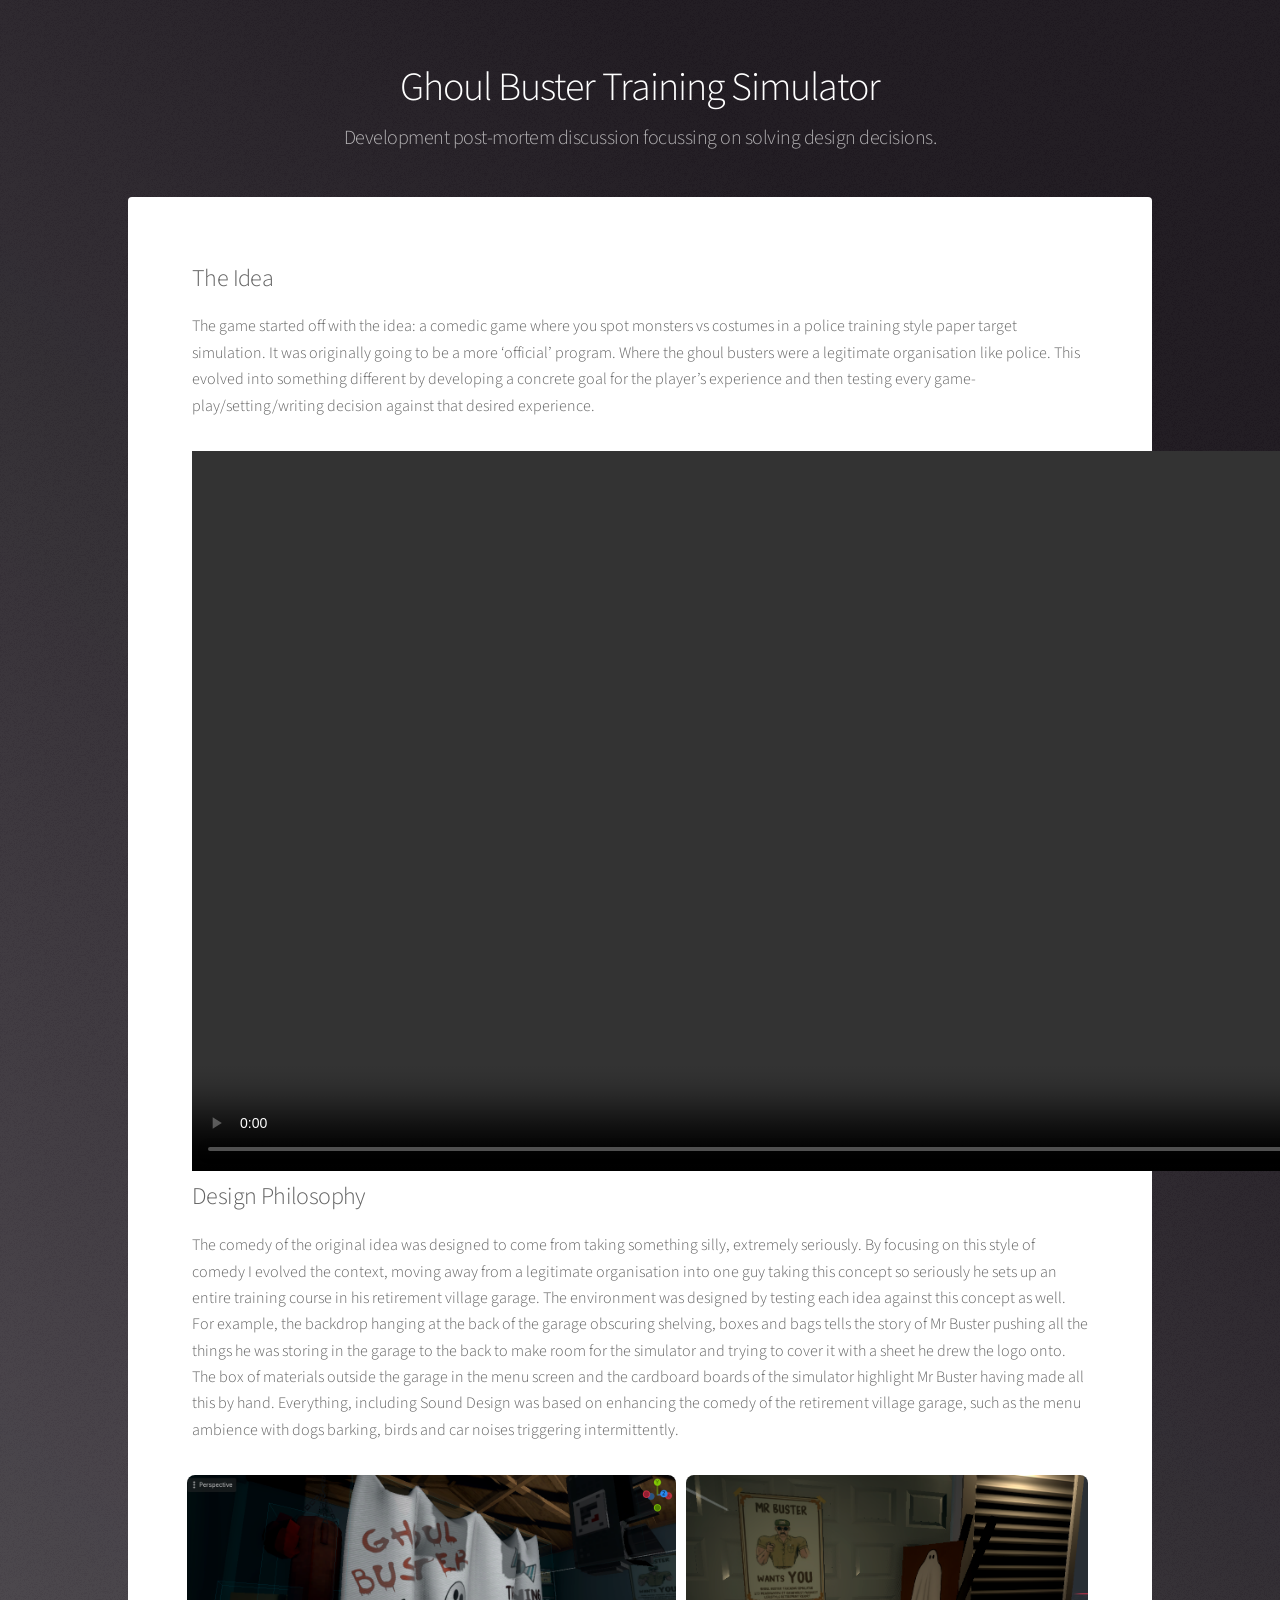
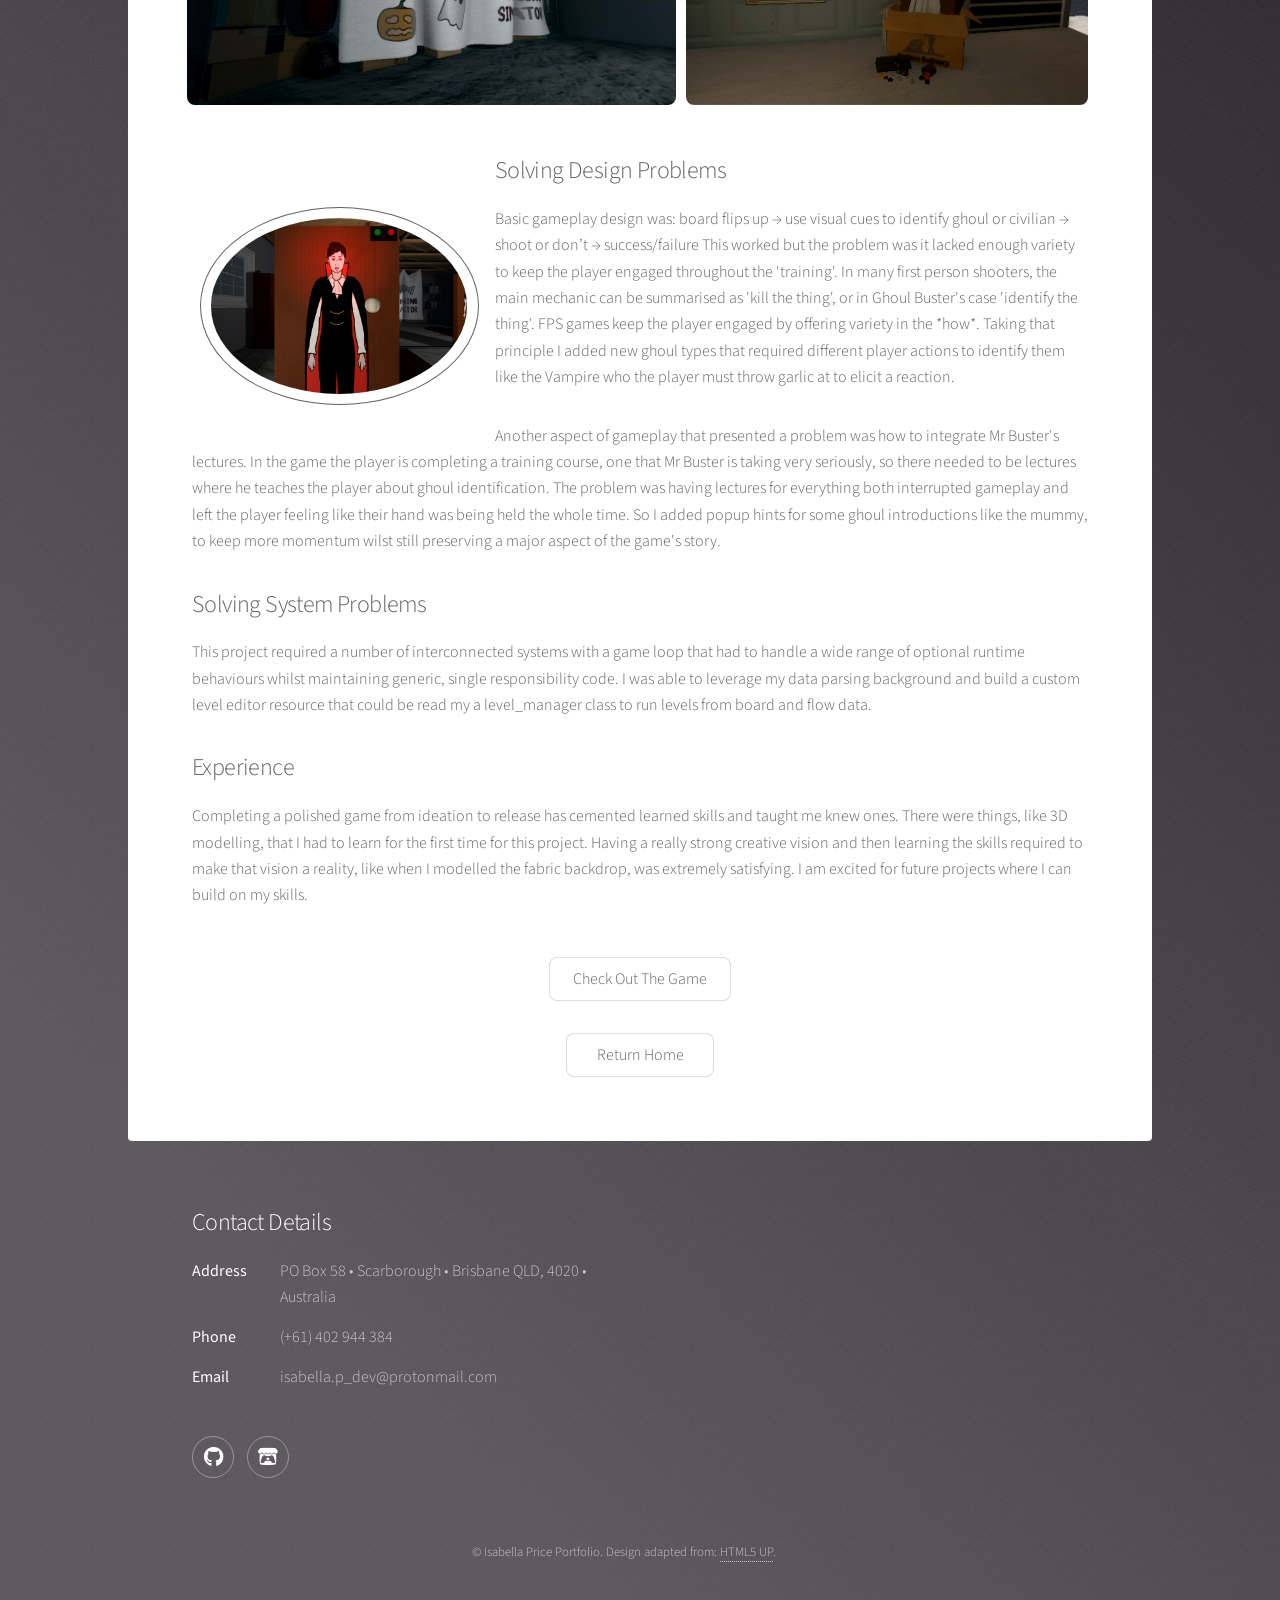
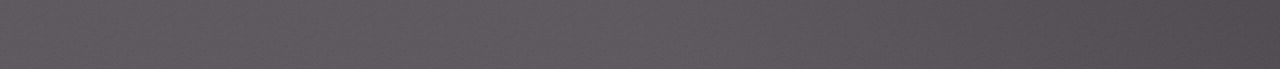
==== commit 159a7d56: "Fixed Links and Added Buster img" ====
--- a/ghoul_buster.html
+++ b/ghoul_buster.html
@@ -44,13 +44,15 @@
 									garage in the menu screen and the cardboard boards of the simulator highlight Mr Buster having made all this by hand. 
 									Everything, including Sound Design was based on enhancing the comedy of the retirement village garage, such as the menu 
 									ambience with dogs barking, birds and car noises triggering intermittently.</p>
-								<div style="padding:0% 0% 0% 8%;" class="spotlight">
-									<span class="image"><img src="images/ItchCover.png" alt="" /></span>
-									<span class="image"><img src="images/ItchCover.png" alt="" /></span>
-								</div>
-								<div style="float:inline-end; padding:2% 0% 0% 0%;" class="spotlight">
-									<span class="image"><img src="images/ItchCover.png" alt="" /></span>
-								</div>
+								<ul class="focus">
+									<li>
+										<span class="image"><img src="images/Backdrop.png"></span>
+										<span class="image"><img src="images/BoxAndMarkers.png"></span>
+									</li>
+								</ul>
+								<ul style="float:inline-start; padding:6% 0% 0% 0%;" class="spotlight">
+									<span class="altimage"><img src="images/Vampire.png" alt="" /></span>
+								</ul>
 								<h2>Solving Design Problems</h2>
 								<p>Basic gameplay design was: board flips up → use visual cues to identify ghoul or civilian → shoot or don’t → success/failure
 									This worked but the problem was it lacked enough variety to keep the player engaged throughout the 'training'. In many first person 
@@ -77,7 +79,7 @@
 								</p>
 								<footer class="major">
 									<ul class="actions special">
-										<li><a href="https://thisbutdragons.itch.io/ghoul-buster-training-simulator" class="button">Check Out The Game</a></li>
+										<li><a href="https://thisbutdragons.itch.io/ghoul-buster-training-simulator" target="_blank" class="button">Check Out The Game</a></li>
 									</ul>
 									<ul class="actions special">
 										<li><a href="index.html" class="button">Return Home</a></li>
@@ -89,32 +91,22 @@
 
 				<!-- Footer -->
 					<footer id="footer">
-						<section>
-							<h2>Aliquam sed mauris</h2>
-							<p>Sed lorem ipsum dolor sit amet et nullam consequat feugiat consequat magna adipiscing tempus etiam dolore veroeros. eget dapibus mauris. Cras aliquet, nisl ut viverra sollicitudin, ligula erat egestas velit, vitae tincidunt odio.</p>
-							<ul class="actions">
-								<li><a href="#" class="button">Learn More</a></li>
-							</ul>
-						</section>
-						<section>
-							<h2>Etiam feugiat</h2>
-							<dl class="alt">
-								<dt>Address</dt>
-								<dd>1234 Somewhere Road &bull; Nashville, TN 00000 &bull; USA</dd>
-								<dt>Phone</dt>
-								<dd>(000) 000-0000 x 0000</dd>
-								<dt>Email</dt>
-								<dd><a href="#">information@untitled.tld</a></dd>
-							</dl>
-							<ul class="icons">
-								<li><a href="#" class="icon brands fa-twitter alt"><span class="label">Twitter</span></a></li>
-								<li><a href="#" class="icon brands fa-facebook-f alt"><span class="label">Facebook</span></a></li>
-								<li><a href="#" class="icon brands fa-instagram alt"><span class="label">Instagram</span></a></li>
-								<li><a href="#" class="icon brands fa-github alt"><span class="label">GitHub</span></a></li>
-								<li><a href="#" class="icon brands fa-dribbble alt"><span class="label">Dribbble</span></a></li>
-							</ul>
-						</section>
-						<p class="copyright">&copy; Untitled. Design: <a href="https://html5up.net">HTML5 UP</a>.</p>
+							<section>
+								<h2>Contact Details</h2>
+								<dl class="alt">
+									<dt>Address</dt>
+									<dd>PO Box 58 &bull; Scarborough &bull; Brisbane QLD, 4020 &bull; Australia</dd>
+									<dt>Phone</dt>
+									<dd>(+61) 402 944 384</dd>
+									<dt>Email</dt>
+									<dd>isabella.p_dev@protonmail.com</dd>
+								</dl>
+								<ul class="icons">
+									<li><a href="https://github.com/Izzy-net" target="_blank" class="icon brands fa-github alt"><span class="label">GitHub</span></a></li>
+									<li><a href="https://thisbutdragons.itch.io/" target="_blank" class="icon brands fa-itch-io alt"><span class="label">Dribbble</span></a></li>
+								</ul>
+							</section>
+						<p class="copyright">&copy; Isabella Price Portfolio. Design adapted from: <a href="https://html5up.net">HTML5 UP</a>.</p>
 					</footer>
 
 			</div>
--- a/assets/css/main.css
+++ b/assets/css/main.css
@@ -3040,6 +3040,21 @@
 				width: 16em;
 			}
 
+		.spotlight .altimage {
+			display: inline-block;
+			margin-left: 0.5em;
+			margin-right: 1em;
+			padding: 0.65em;
+			border-radius: 100%;
+			border: solid 1px;
+		}
+
+			.spotlight .altimage img {
+				display: block;
+				border-radius: 100%;
+				width: 16em;
+			}
+
 		@media screen and (max-width: 980px) {
 
 			.spotlight {
@@ -3097,6 +3112,105 @@
 	.spotlight .image {
 		border-color: rgba(255, 255, 255, 0.35);
 	}
+
+/* Focus */
+
+	.focus {
+		display: -moz-flex;
+		display: -webkit-flex;
+		display: -ms-flex;
+		display: flex;
+		-moz-flex-wrap: wrap;
+		-webkit-flex-wrap: wrap;
+		-ms-flex-wrap: wrap;
+		flex-wrap: wrap;
+		-moz-justify-content: center;
+		-webkit-justify-content: center;
+		-ms-justify-content: center;
+		justify-content: center;
+		width: calc(100% + 2em);
+		margin: 0 0 3em -2em;
+		padding: 0;
+		list-style: none;
+		gap: 15px;
+	}
+
+		.focus li {
+			display: inline-block;
+			display: flex;
+			margin-top: 3em;
+			gap: 10px;
+		}
+
+			.focus li:nth-child(1), .focus li:nth-child(2), .focus li:nth-child(3) {
+				margin-top: 0;
+				margin-left: 2%;
+			}
+
+			.focus li > :last-child {
+				margin-bottom: 0;
+			}
+
+		.focus image {
+			width: 100%;
+  			height: 100%;
+			object-fit: cover;
+			object-position: center;
+		}
+
+			.focus .image img {
+				max-width: 100%;
+				height: 100%;
+				object-fit: cover;
+				object-position: center;
+			}
+
+		@media screen and (max-width: 980px) {
+
+			.focus li {
+				width: calc(30% - 2em);
+			}
+
+				.focus li:nth-child(3) {
+					margin-top: 3em;
+				}
+
+			.focus .image {
+					flex: 0 1 auto;
+					margin-left: 0;
+					margin-bottom: 2em;
+				}
+
+		}
+
+		@media screen and (max-width: 736px) {
+
+			.focus {
+				width: 100%;
+				margin: 0 0 2em 0;
+			}
+
+				.focus li {
+					width: 100%;
+					margin-left: 0;
+					margin-top: 2em;
+				}
+
+					.focus li:nth-child(2), .focus li:nth-child(3) {
+						margin-top: 2em;
+					}
+
+				.focus .image {
+					width: 300px;
+  					height: 300px;
+					padding: 0.35em;
+				}
+
+					.focus .image img {
+						width: 12em;
+					}
+
+		}
 
 /* Header */
 
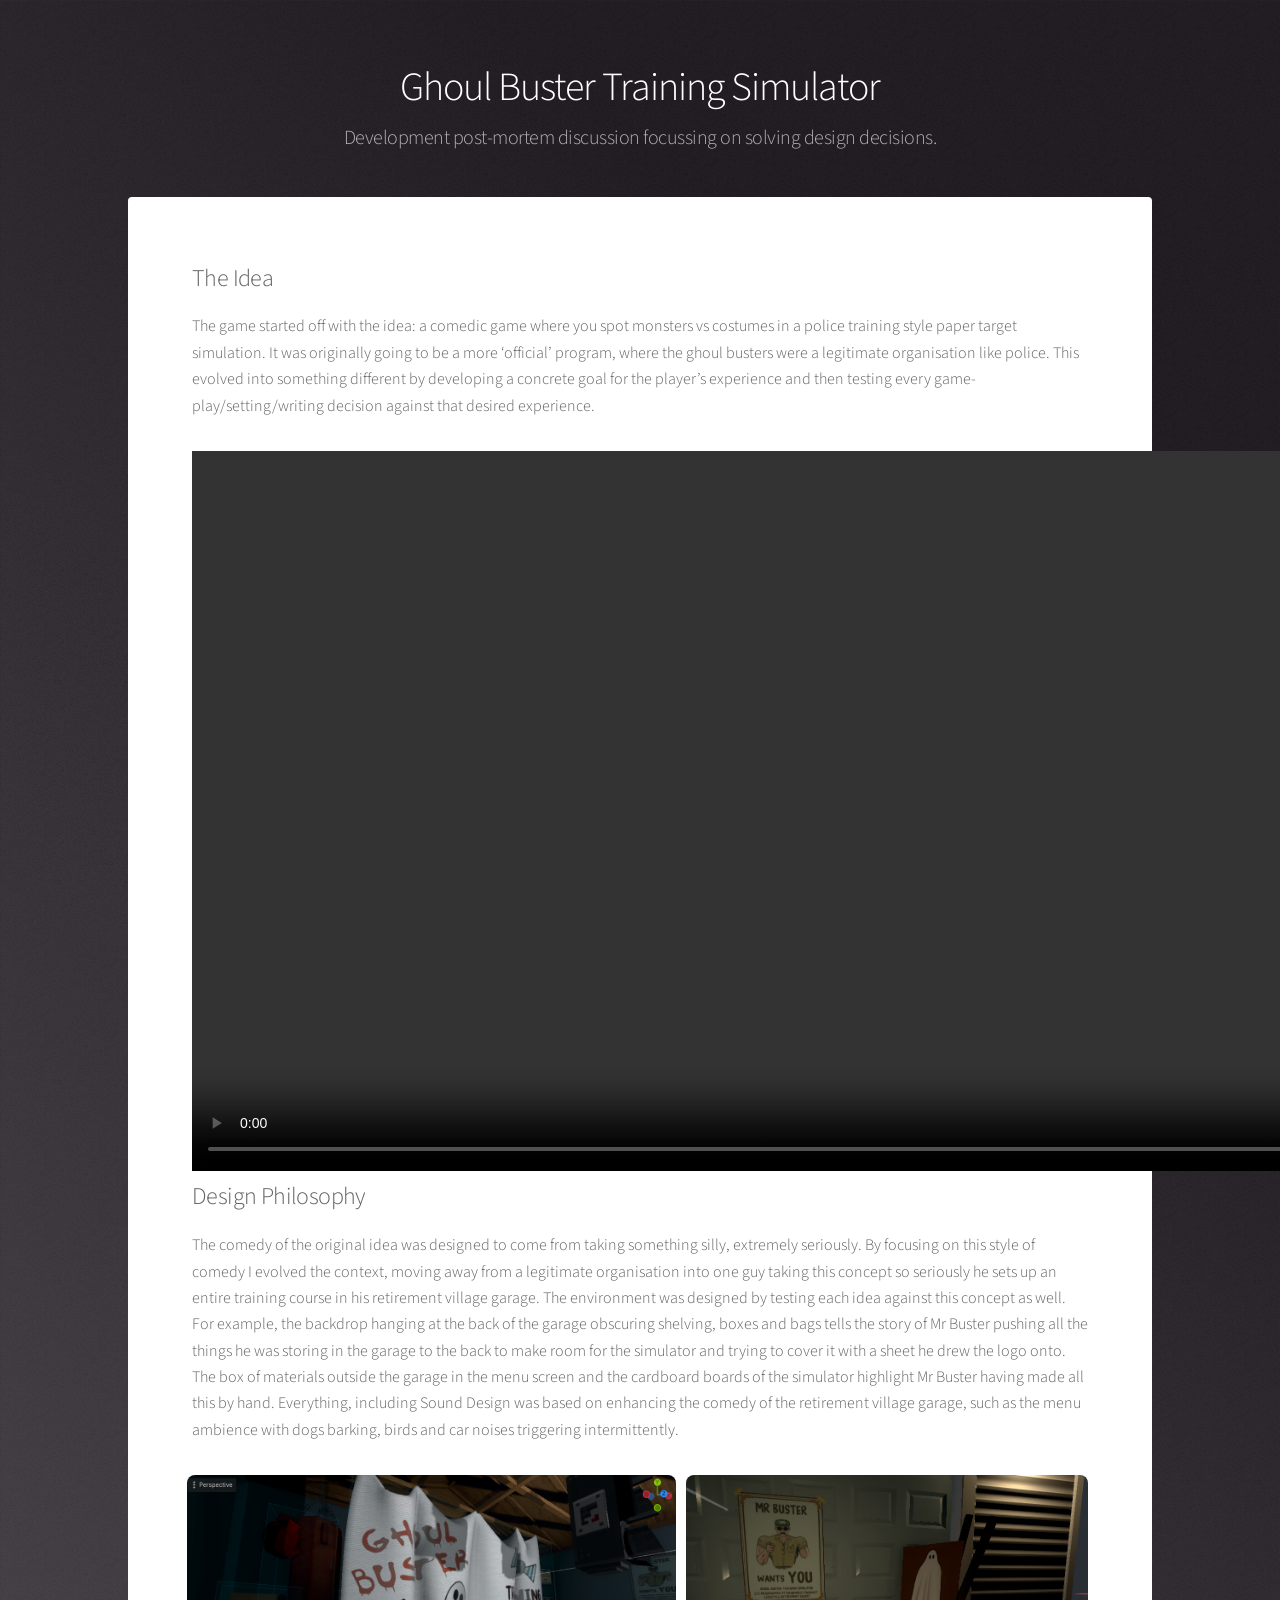
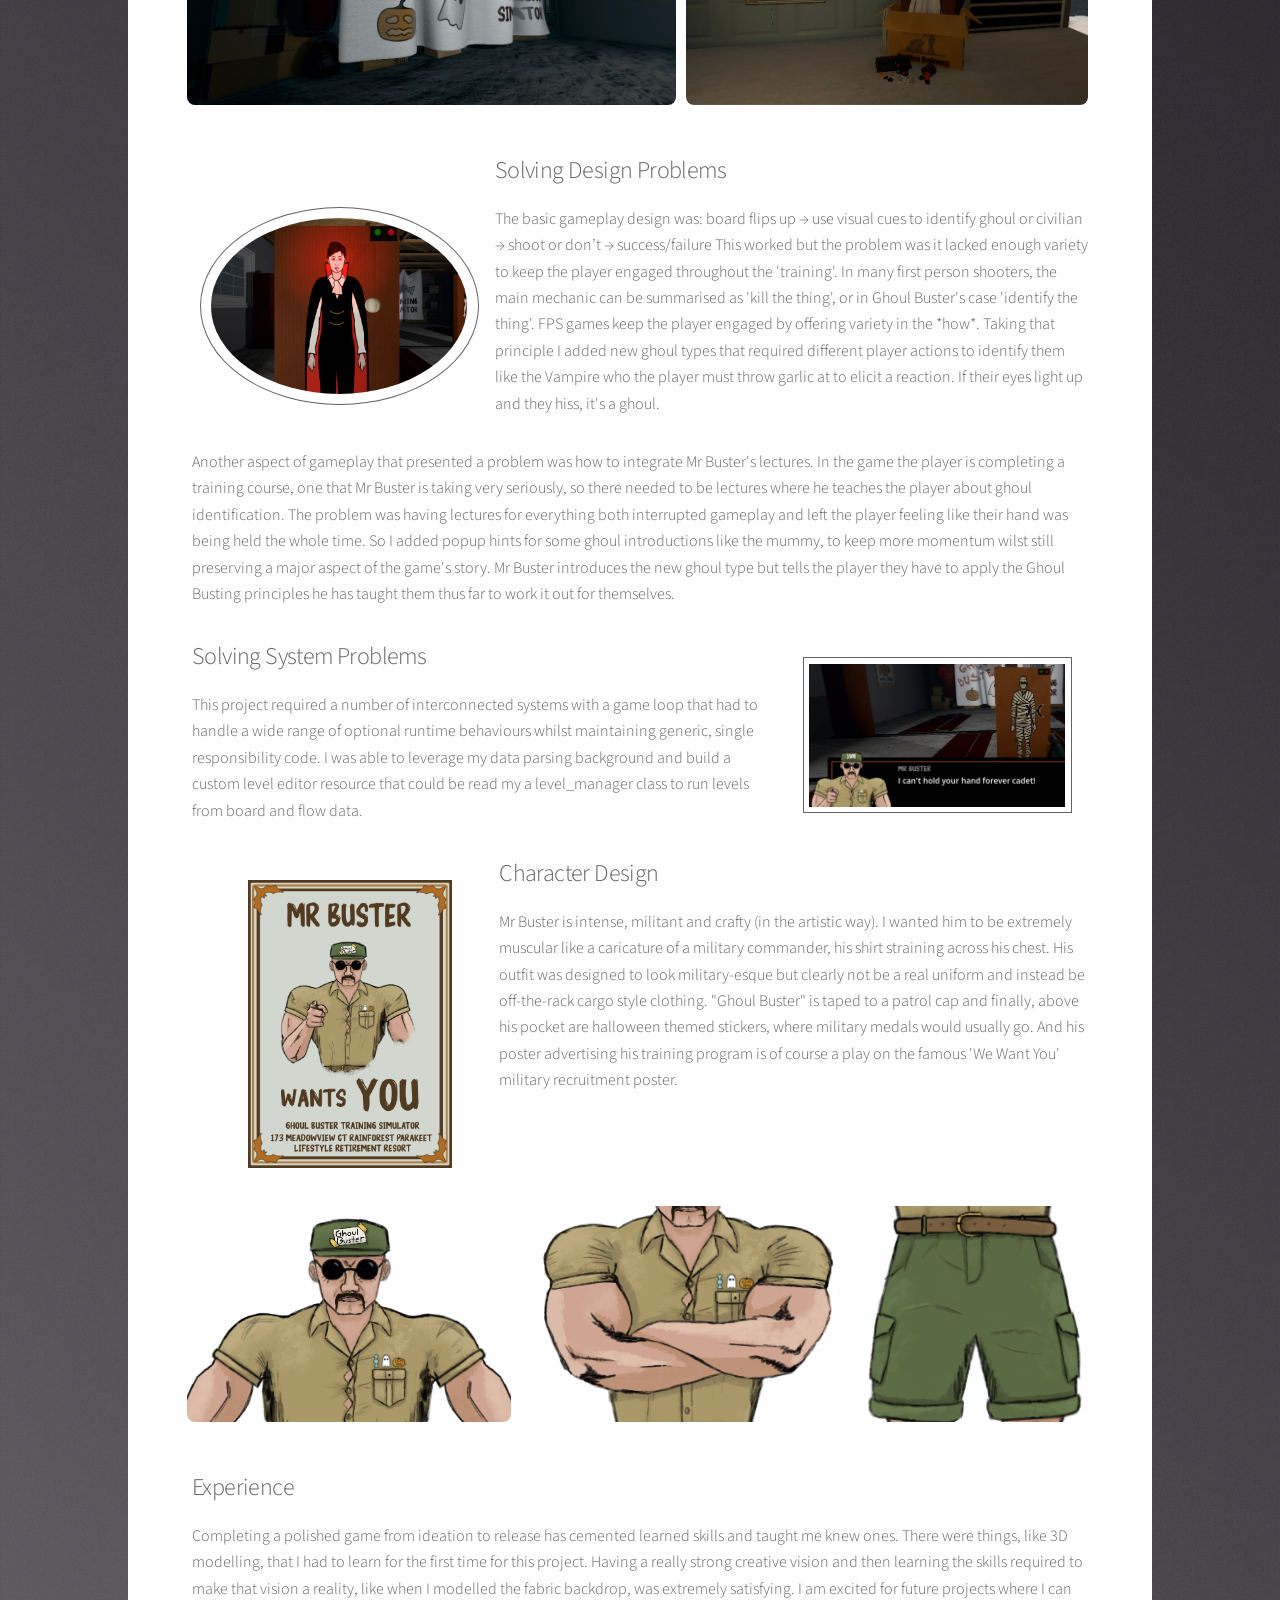
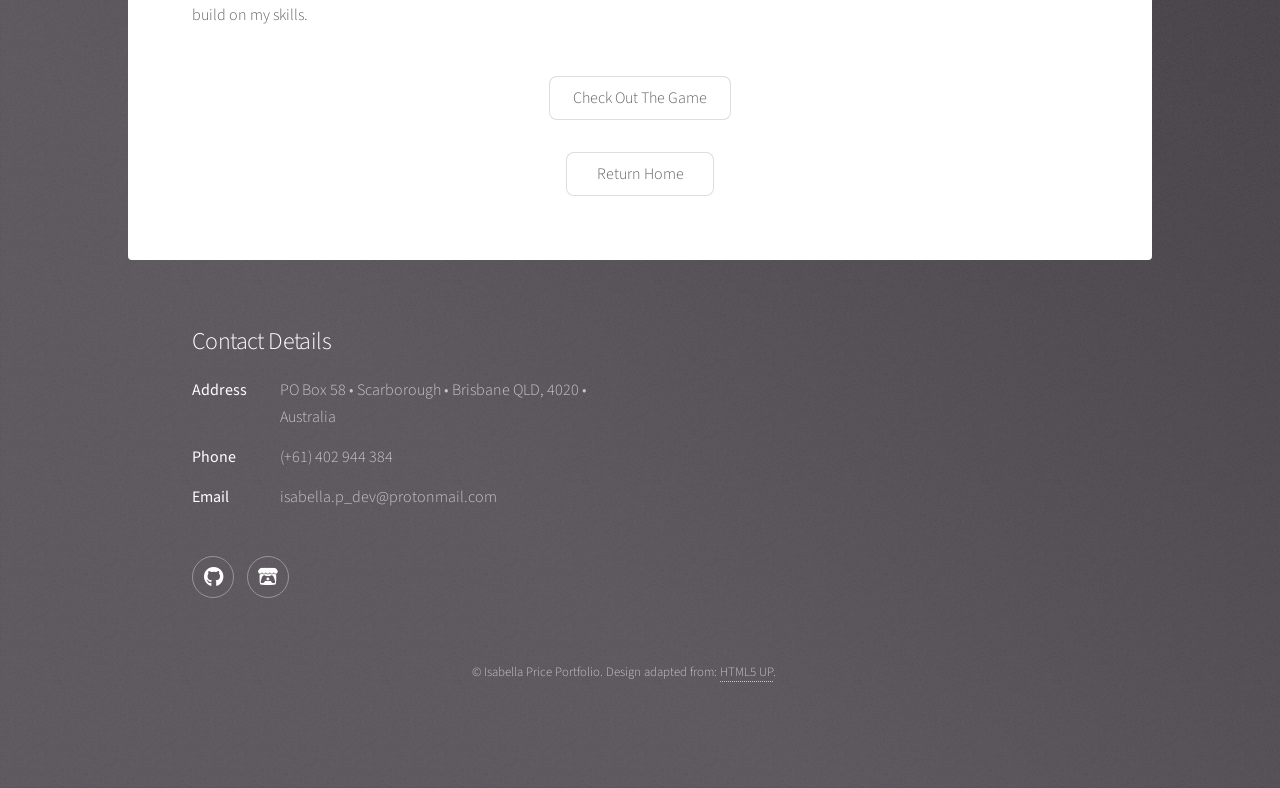
==== commit f23ca8cc: "Alterations refined ghoul buster page and culled main prototypes" ====
--- a/ghoul_buster.html
+++ b/ghoul_buster.html
@@ -30,7 +30,7 @@
 							<section id="content" class="main">
 								<h2>The Idea</h2>
 								<p>The game started off with the idea: a comedic game where you spot monsters vs costumes in a police training style paper target simulation. It was originally going to be a 
-									more ‘official’ program. Where the ghoul busters were a legitimate organisation like police. This evolved into 
+									more ‘official’ program, where the ghoul busters were a legitimate organisation like police. This evolved into 
 									something different by developing a concrete goal for the player’s experience and then testing every game-play/setting/writing 
 									decision against that desired experience.</p>
 								<video controls width="1280" height="720" title="Ghoul Buster Trailer"><source src="images/Ghoul Buster Trailer Itch.mp4" type="video/mp4"/></video>
@@ -54,23 +54,43 @@
 									<span class="altimage"><img src="images/Vampire.png" alt="" /></span>
 								</ul>
 								<h2>Solving Design Problems</h2>
-								<p>Basic gameplay design was: board flips up → use visual cues to identify ghoul or civilian → shoot or don’t → success/failure
+								<p>The basic gameplay design was: board flips up → use visual cues to identify ghoul or civilian → shoot or don’t → success/failure
 									This worked but the problem was it lacked enough variety to keep the player engaged throughout the 'training'. In many first person 
 									shooters, the main mechanic can be summarised as 'kill the thing', or in Ghoul Buster's case 'identify the thing'. FPS games keep the
 									player engaged by offering variety in the *how*. Taking that principle I added new ghoul types that required different player actions
-									to identify them like the Vampire who the player must throw garlic at to elicit a reaction.
+									to identify them like the Vampire who the player must throw garlic at to elicit a reaction. If their eyes light up and they hiss, it's a ghoul.
 								</p>
 								<p>Another aspect of gameplay that presented a problem was how to integrate Mr Buster's lectures. In the game the player is completing a 
 									training course, one that Mr Buster is taking very seriously, so there needed to be lectures where he teaches the player about ghoul 
 									identification. The problem was having lectures for everything both interrupted gameplay and left the player feeling like their hand
 									was being held the whole time. So I added popup hints for some ghoul introductions like the mummy, to keep more momentum wilst still 
-									preserving a major aspect of the game's story.
+									preserving a major aspect of the game's story. Mr Buster introduces the new ghoul type but tells the player they have to apply the Ghoul Busting 
+									principles he has taught them thus far to work it out for themselves.
 								</p>
+								<ul style="float: inline-end; padding-top: 2%;"  class="spotlight">
+									<span class="boximage"><img src="images/Mummy.png"></span>
+								</ul>
 								<h2>Solving System Problems</h2>
 								<p>This project required a number of interconnected systems with a game loop that had to handle a wide range of optional runtime behaviours 
 									whilst maintaining generic, single responsibility code. I was able to leverage my data parsing background and build a custom level editor 
 									resource that could be read my a level_manager class to run levels from board and flow data. 
 								</p>
+								<ul style="float: inline-start; padding-top: 2%;"  class="spotlight">
+									<span class="altboximage"><img src="images/Mr Buster Wants You Poster.png"></span>
+								</ul>
+								<h2>Character Design</h2>
+								<p>Mr Buster is intense, militant and crafty (in the artistic way). I wanted him to be extremely muscular like a caricature of a military commander, his shirt straining across his chest. 
+									His outfit was designed to look military-esque but clearly not be a real uniform and instead be off-the-rack cargo style clothing. "Ghoul Buster" is 
+									taped to a patrol cap and finally, above his pocket are halloween themed stickers, where military medals would usually go. And his poster advertising 
+									his training program is of course a play on the famous 'We Want You' military recruitment poster.
+								</p>
+								<ul class="focus">
+									<li>
+										<span class="image"><img src="images/Mr Buster 1.png"></span>
+										<span class="image"><img src="images/Mr Buster Arms Crossed.png"></span>
+										<span class="image"><img src="images/Shorts2.png"></span>
+									</li>
+								</ul>
 								<h2>Experience</h2>
 								<p>Completing a polished game from ideation to release has cemented learned skills and taught me knew ones. There were things, like 3D modelling, 
 									that I had to learn for the first time for this project. Having a really strong creative vision and then learning the skills required to make 
--- a/assets/css/main.css
+++ b/assets/css/main.css
@@ -3054,6 +3054,34 @@
 				border-radius: 100%;
 				width: 16em;
 			}
+		
+		.spotlight .boximage {
+			display: inline-block;
+			margin-left: 0.5em;
+			margin-right: 1em;
+			padding: 0.35em;
+			border: solid 1px;
+		}
+			.spotlight .boximage img {
+				display: block;
+				width: 16em;
+			}
+		
+		.spotlight .altboximage {
+			display: inline-block;
+			object-fit: contain;
+			margin-left: 0.5em;
+			margin-right: 1em;
+			padding: 0.35em;
+			height: 300px;
+		}
+			.spotlight .altboximage img {
+				display: block;
+				object-fit: contain;
+				width: 16em;
+				max-height: 100%;
+				max-width: 100%;
+			}
 
 		@media screen and (max-width: 980px) {
 
@@ -3241,10 +3269,10 @@
 				-webkit-transition: opacity 3s ease;
 				-ms-transition: opacity 3s ease;
 				transition: opacity 3s ease;
-				-moz-transition-delay: 0.5s;
-				-webkit-transition-delay: 0.5s;
-				-ms-transition-delay: 0.5s;
-				transition-delay: 0.5s;
+				-moz-transition-delay: 0s;
+				-webkit-transition-delay: 0s;
+				-ms-transition-delay: 0s;
+				transition-delay: 0s;
 				opacity: 1;
 			}
 
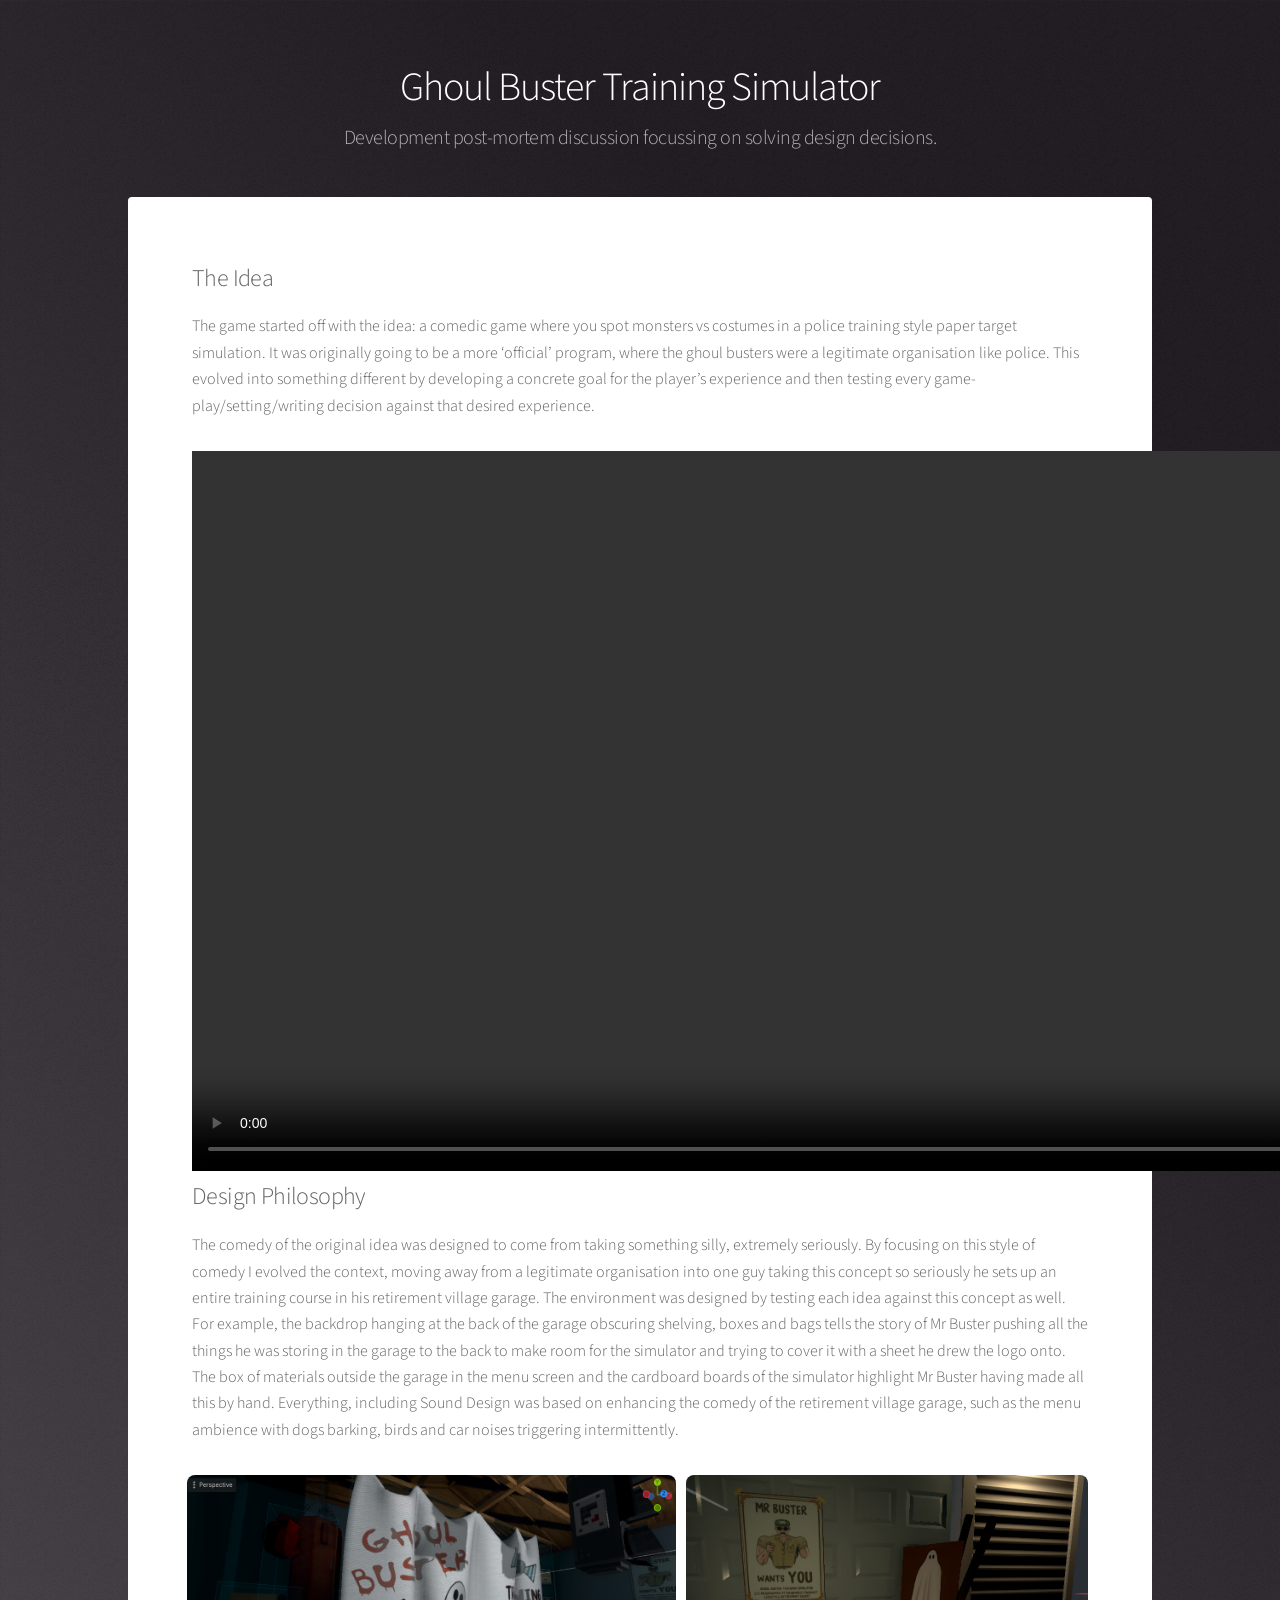
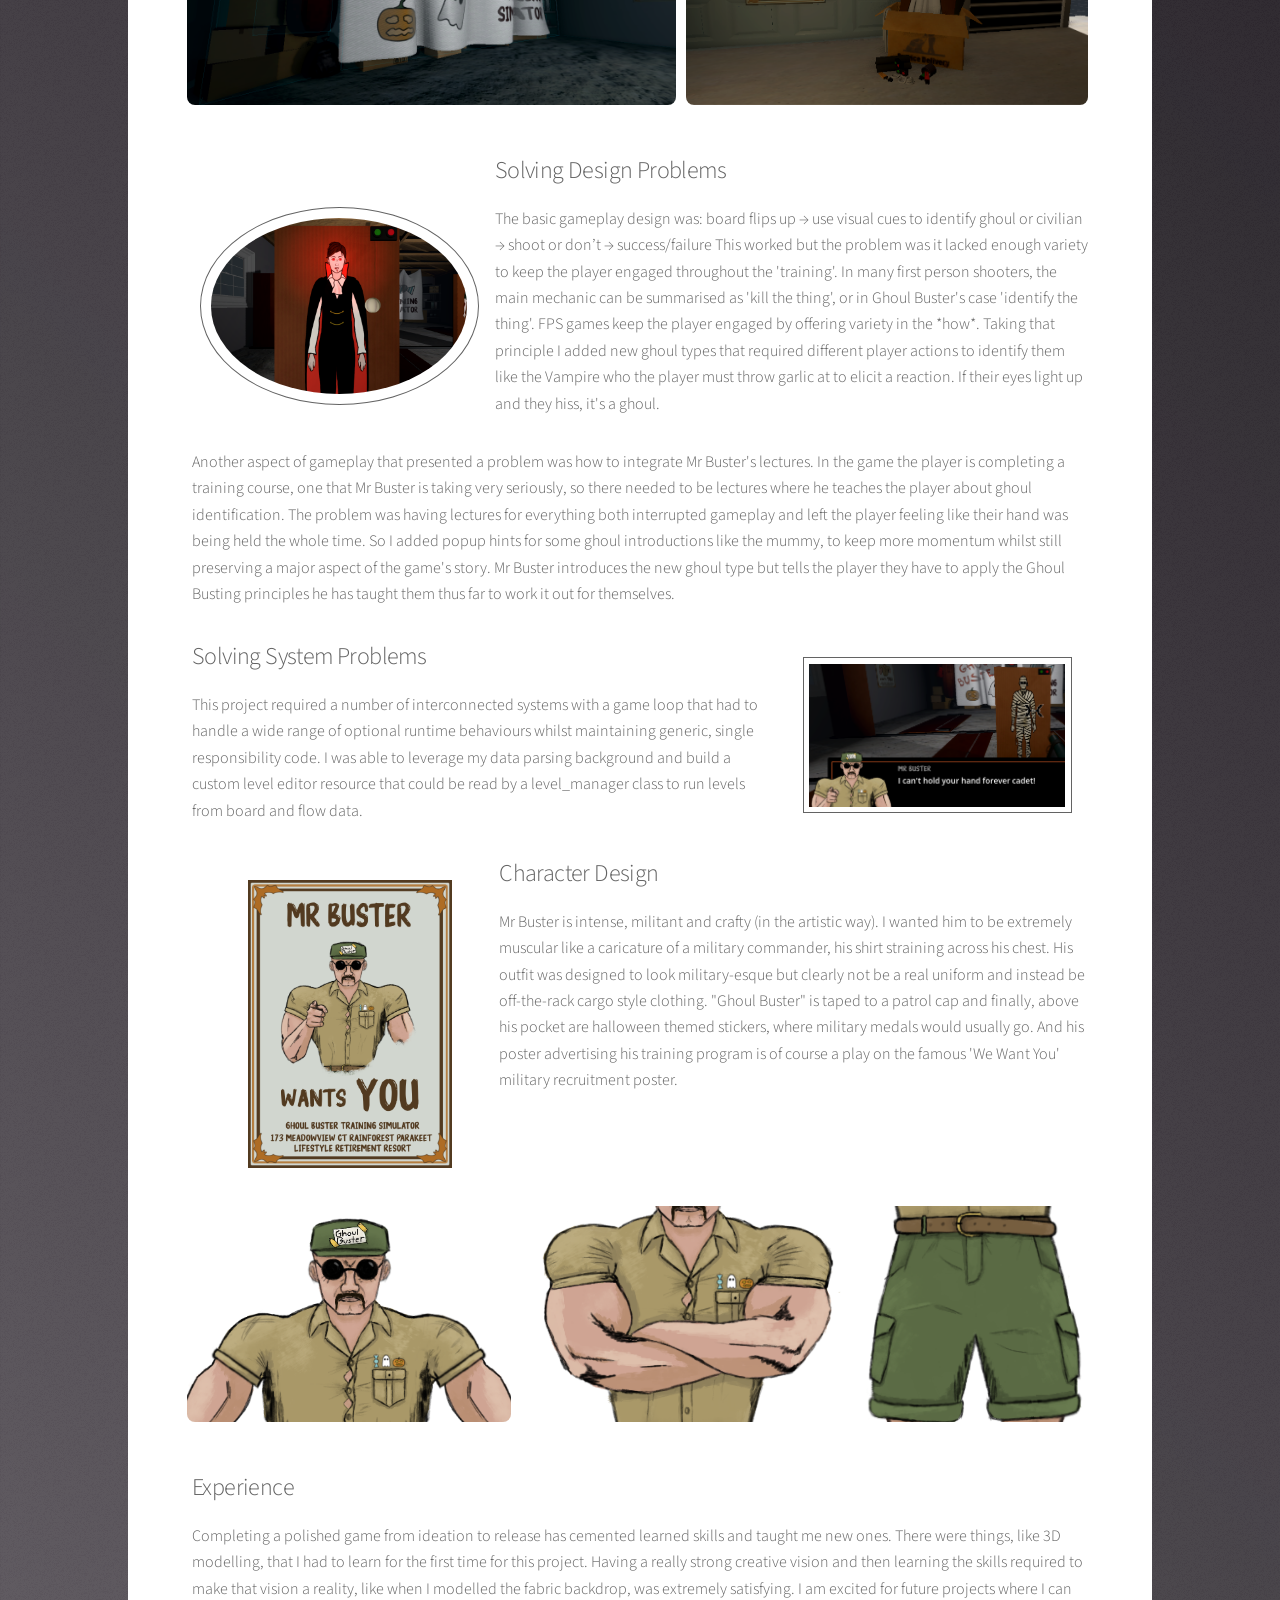
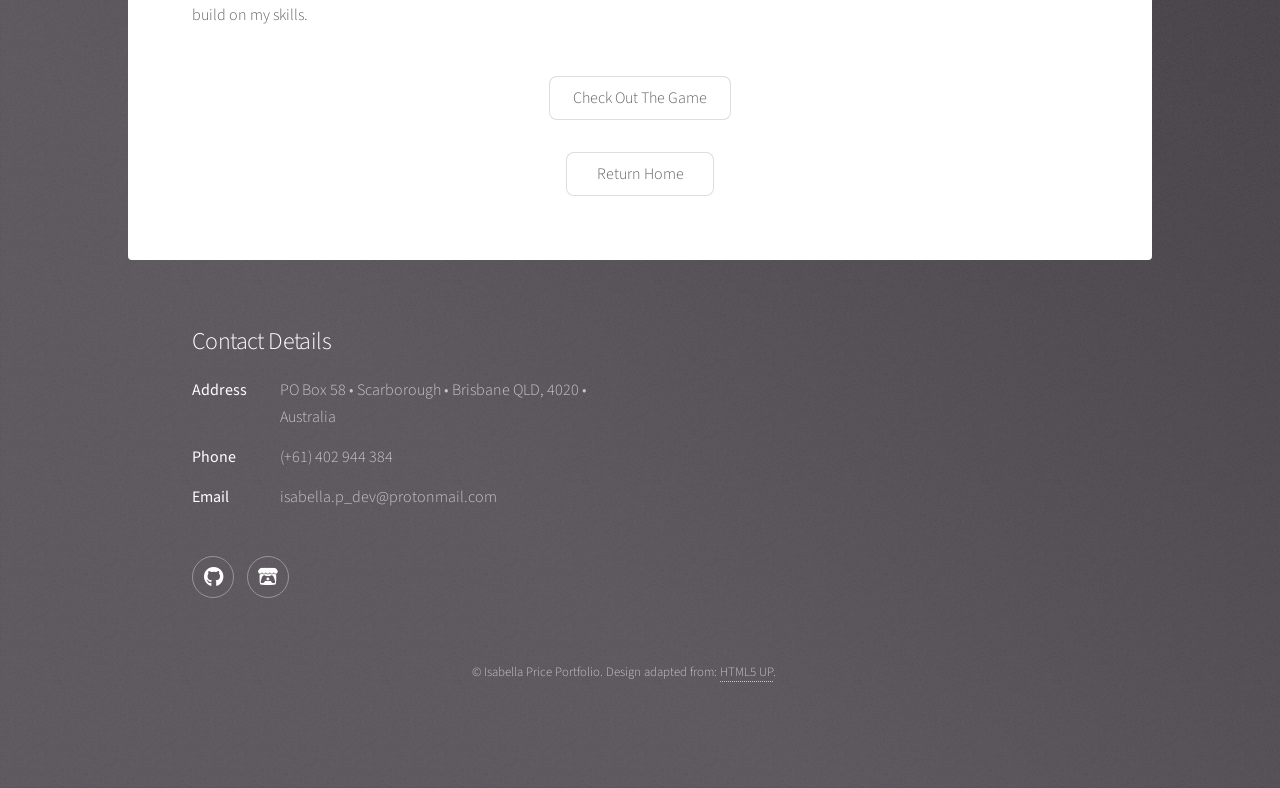
==== commit f3813413: "Edit Proofread + beginning of jam post" ====
--- a/ghoul_buster.html
+++ b/ghoul_buster.html
@@ -63,7 +63,7 @@
 								<p>Another aspect of gameplay that presented a problem was how to integrate Mr Buster's lectures. In the game the player is completing a 
 									training course, one that Mr Buster is taking very seriously, so there needed to be lectures where he teaches the player about ghoul 
 									identification. The problem was having lectures for everything both interrupted gameplay and left the player feeling like their hand
-									was being held the whole time. So I added popup hints for some ghoul introductions like the mummy, to keep more momentum wilst still 
+									was being held the whole time. So I added popup hints for some ghoul introductions like the mummy, to keep more momentum whilst still 
 									preserving a major aspect of the game's story. Mr Buster introduces the new ghoul type but tells the player they have to apply the Ghoul Busting 
 									principles he has taught them thus far to work it out for themselves.
 								</p>
@@ -73,7 +73,7 @@
 								<h2>Solving System Problems</h2>
 								<p>This project required a number of interconnected systems with a game loop that had to handle a wide range of optional runtime behaviours 
 									whilst maintaining generic, single responsibility code. I was able to leverage my data parsing background and build a custom level editor 
-									resource that could be read my a level_manager class to run levels from board and flow data. 
+									resource that could be read by a level_manager class to run levels from board and flow data. 
 								</p>
 								<ul style="float: inline-start; padding-top: 2%;"  class="spotlight">
 									<span class="altboximage"><img src="images/Mr Buster Wants You Poster.png"></span>
@@ -92,7 +92,7 @@
 									</li>
 								</ul>
 								<h2>Experience</h2>
-								<p>Completing a polished game from ideation to release has cemented learned skills and taught me knew ones. There were things, like 3D modelling, 
+								<p>Completing a polished game from ideation to release has cemented learned skills and taught me new ones. There were things, like 3D modelling, 
 									that I had to learn for the first time for this project. Having a really strong creative vision and then learning the skills required to make 
 									that vision a reality, like when I modelled the fabric backdrop, was extremely satisfying. I am excited for future projects where I can build 
 									on my skills.
--- a/assets/css/main.css
+++ b/assets/css/main.css
@@ -3240,6 +3240,32 @@
 
 		}
 
+/* Collage */	
+	.collage {
+  		display: grid;
+		grid-template-columns: repeat(auto-fit, minmax(150px, 1fr));
+		grid-auto-rows: 150px;
+		grid-gap: 0px;
+		grid-auto-flow: dense;
+		max-width: 50%;
+	}
+
+	.collage img {
+		width: 100%;
+		height: auto;
+	}
+
+	.horizontal{
+    grid-column: span 2;
+	}
+	.vertical {
+		grid-row: span 2;
+	}
+	.big{
+		grid-column: span 2;
+		grid-row: span 2;
+	}
+
 /* Header */
 
 	#header {
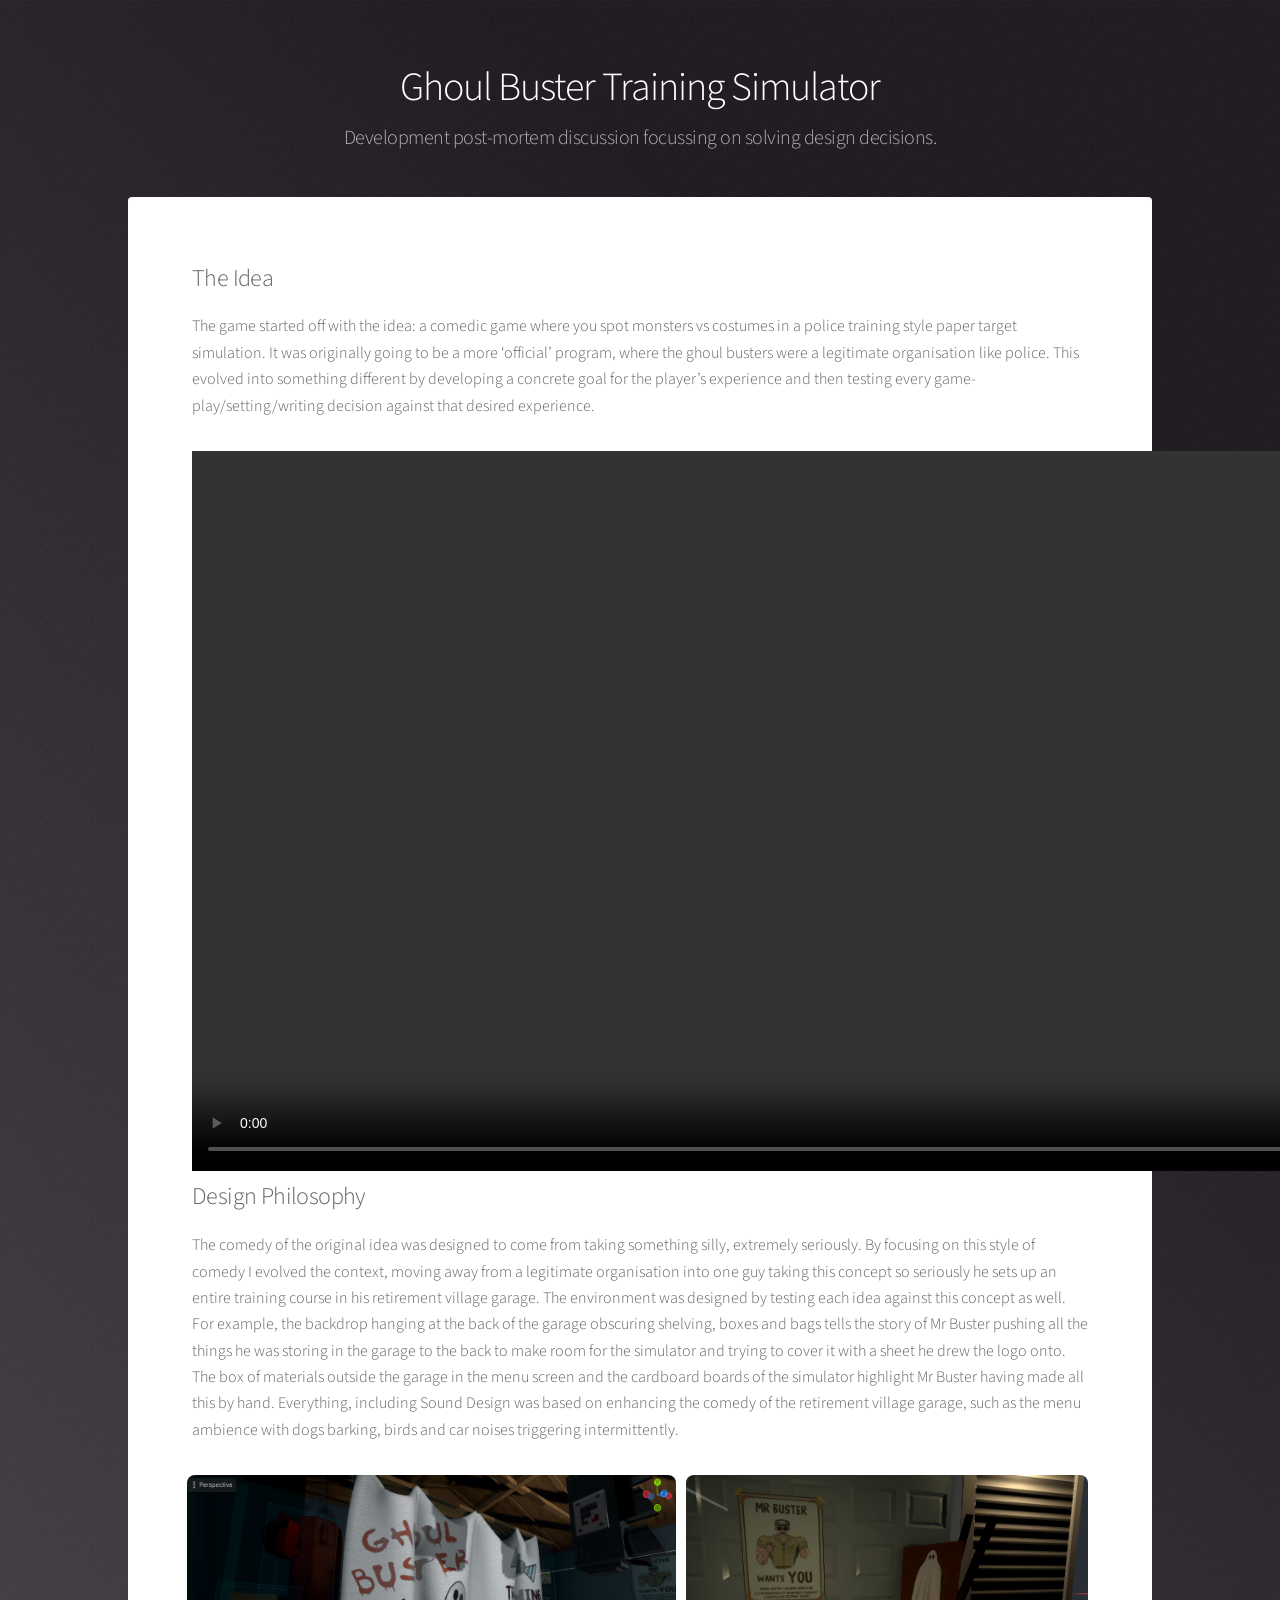
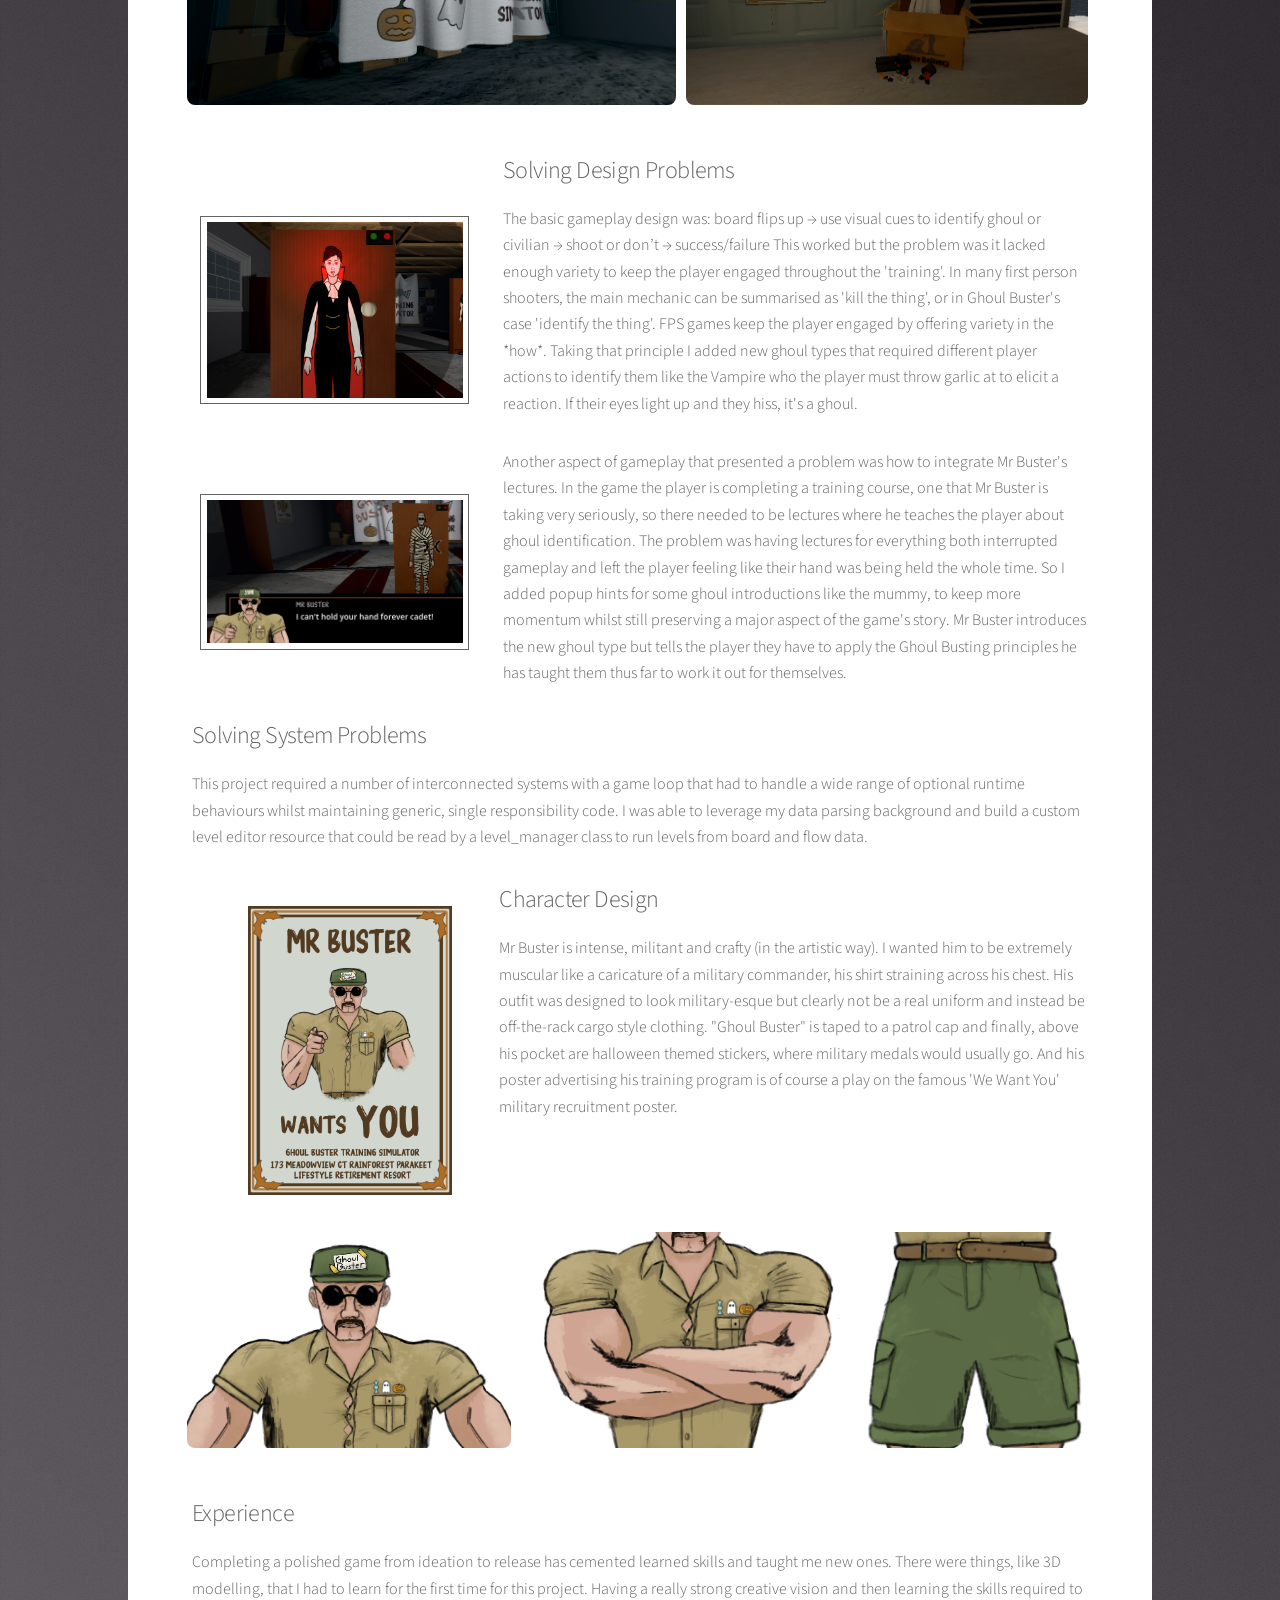
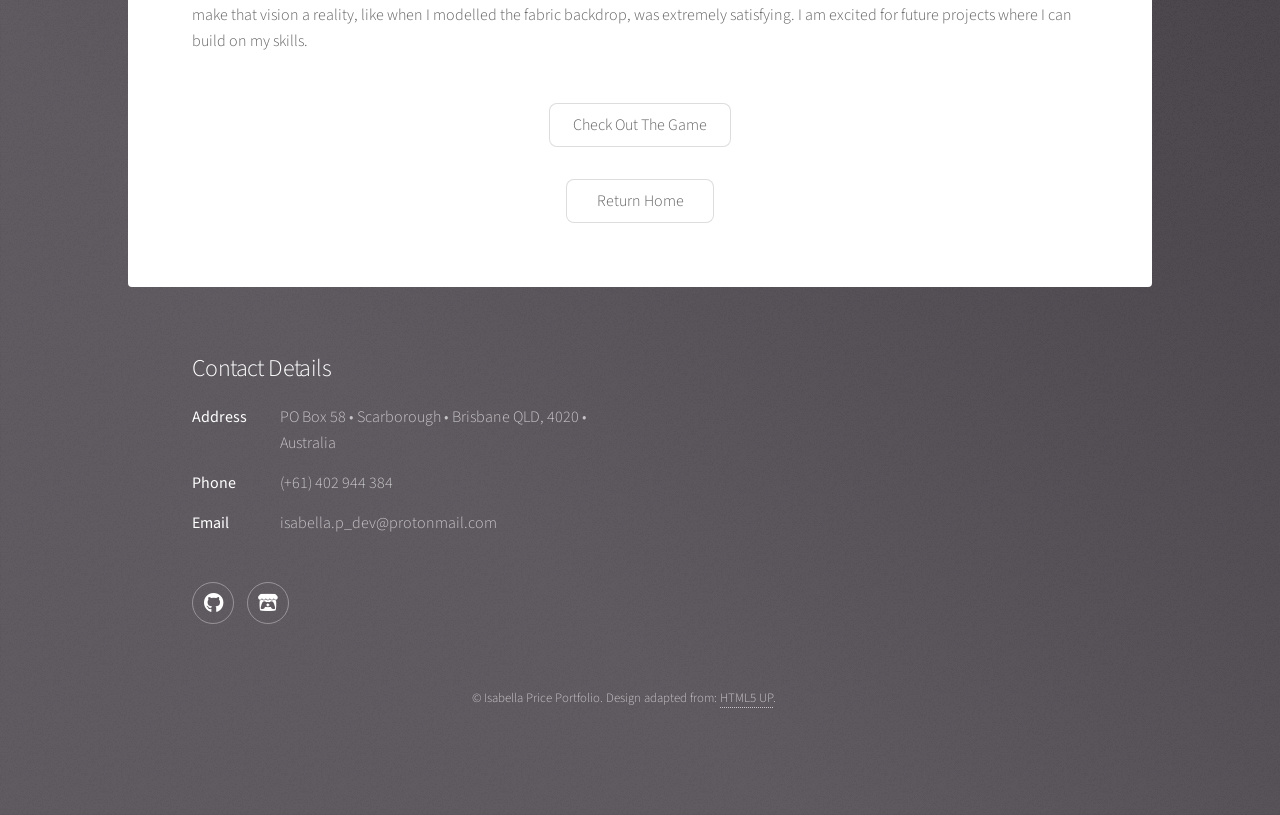
==== commit 3df15a80: "fixed positioning issue" ====
--- a/ghoul_buster.html
+++ b/ghoul_buster.html
@@ -50,8 +50,8 @@
 										<span class="image"><img src="images/BoxAndMarkers.png"></span>
 									</li>
 								</ul>
-								<ul style="float:inline-start; padding:6% 0% 0% 0%;" class="spotlight">
-									<span class="altimage"><img src="images/Vampire.png" alt="" /></span>
+								<ul style="float:inline-start; padding:7% 2% 0% 0%;" class="spotlight">
+									<span class="boximage"><img src="images/Vampire.png" alt="" /></span>
 								</ul>
 								<h2>Solving Design Problems</h2>
 								<p>The basic gameplay design was: board flips up → use visual cues to identify ghoul or civilian → shoot or don’t → success/failure
@@ -60,6 +60,9 @@
 									player engaged by offering variety in the *how*. Taking that principle I added new ghoul types that required different player actions
 									to identify them like the Vampire who the player must throw garlic at to elicit a reaction. If their eyes light up and they hiss, it's a ghoul.
 								</p>
+								<ul style="float: inline-start; padding:5% 2% 0% 0%;;"  class="spotlight">
+									<span class="boximage"><img src="images/Mummy.png"></span>
+								</ul>
 								<p>Another aspect of gameplay that presented a problem was how to integrate Mr Buster's lectures. In the game the player is completing a 
 									training course, one that Mr Buster is taking very seriously, so there needed to be lectures where he teaches the player about ghoul 
 									identification. The problem was having lectures for everything both interrupted gameplay and left the player feeling like their hand
@@ -67,9 +70,6 @@
 									preserving a major aspect of the game's story. Mr Buster introduces the new ghoul type but tells the player they have to apply the Ghoul Busting 
 									principles he has taught them thus far to work it out for themselves.
 								</p>
-								<ul style="float: inline-end; padding-top: 2%;"  class="spotlight">
-									<span class="boximage"><img src="images/Mummy.png"></span>
-								</ul>
 								<h2>Solving System Problems</h2>
 								<p>This project required a number of interconnected systems with a game loop that had to handle a wide range of optional runtime behaviours 
 									whilst maintaining generic, single responsibility code. I was able to leverage my data parsing background and build a custom level editor 
--- a/assets/css/main.css
+++ b/assets/css/main.css
@@ -3044,14 +3044,14 @@
 			display: inline-block;
 			margin-left: 0.5em;
 			margin-right: 1em;
-			padding: 0.65em;
-			border-radius: 100%;
+			padding: 0.45em;
+			border-radius: 10em;
 			border: solid 1px;
 		}
 
 			.spotlight .altimage img {
 				display: block;
-				border-radius: 100%;
+				border-radius: 10em;
 				width: 16em;
 			}
 		
@@ -3081,6 +3081,20 @@
 				width: 16em;
 				max-height: 100%;
 				max-width: 100%;
+			}
+		
+		.spotlight .largeboximage {
+			display: inline-block;
+			margin-left: 0.5em;
+			margin-right: 1em;
+			padding: 0.35em;
+			border: solid 1px;
+			border-radius: 1%;
+			max-width: 50%;
+		}
+			.spotlight .largeboximage img {
+				display: block;
+				width: 100%;
 			}
 
 		@media screen and (max-width: 980px) {
@@ -3178,6 +3192,22 @@
 			.focus li > :last-child {
 				margin-bottom: 0;
 			}
+		
+		.focus .grid-stack {
+			display: grid;
+			place-items: center;
+			max-width: 50%;
+			}
+
+				.focus .grid-stack img {
+				grid-area: 1 / 1; 
+				max-width: 90%;
+				}
+
+				.focus .top-img {
+				z-index: 2; 
+				width: 50%; 
+				}
 
 		.focus image {
 			width: 100%;
@@ -3190,6 +3220,20 @@
 				max-width: 100%;
 				height: 100%;
 				object-fit: cover;
+				object-position: center;
+			}
+		
+		.focus .image_contain {
+			width: 100%;
+  			height: 100%;
+			object-fit: contain;
+			object-position: center;
+		}
+
+			.focus .image_contain img {
+				max-width: 100%;
+				height: 100%;
+				object-fit: contain;
 				object-position: center;
 			}
 
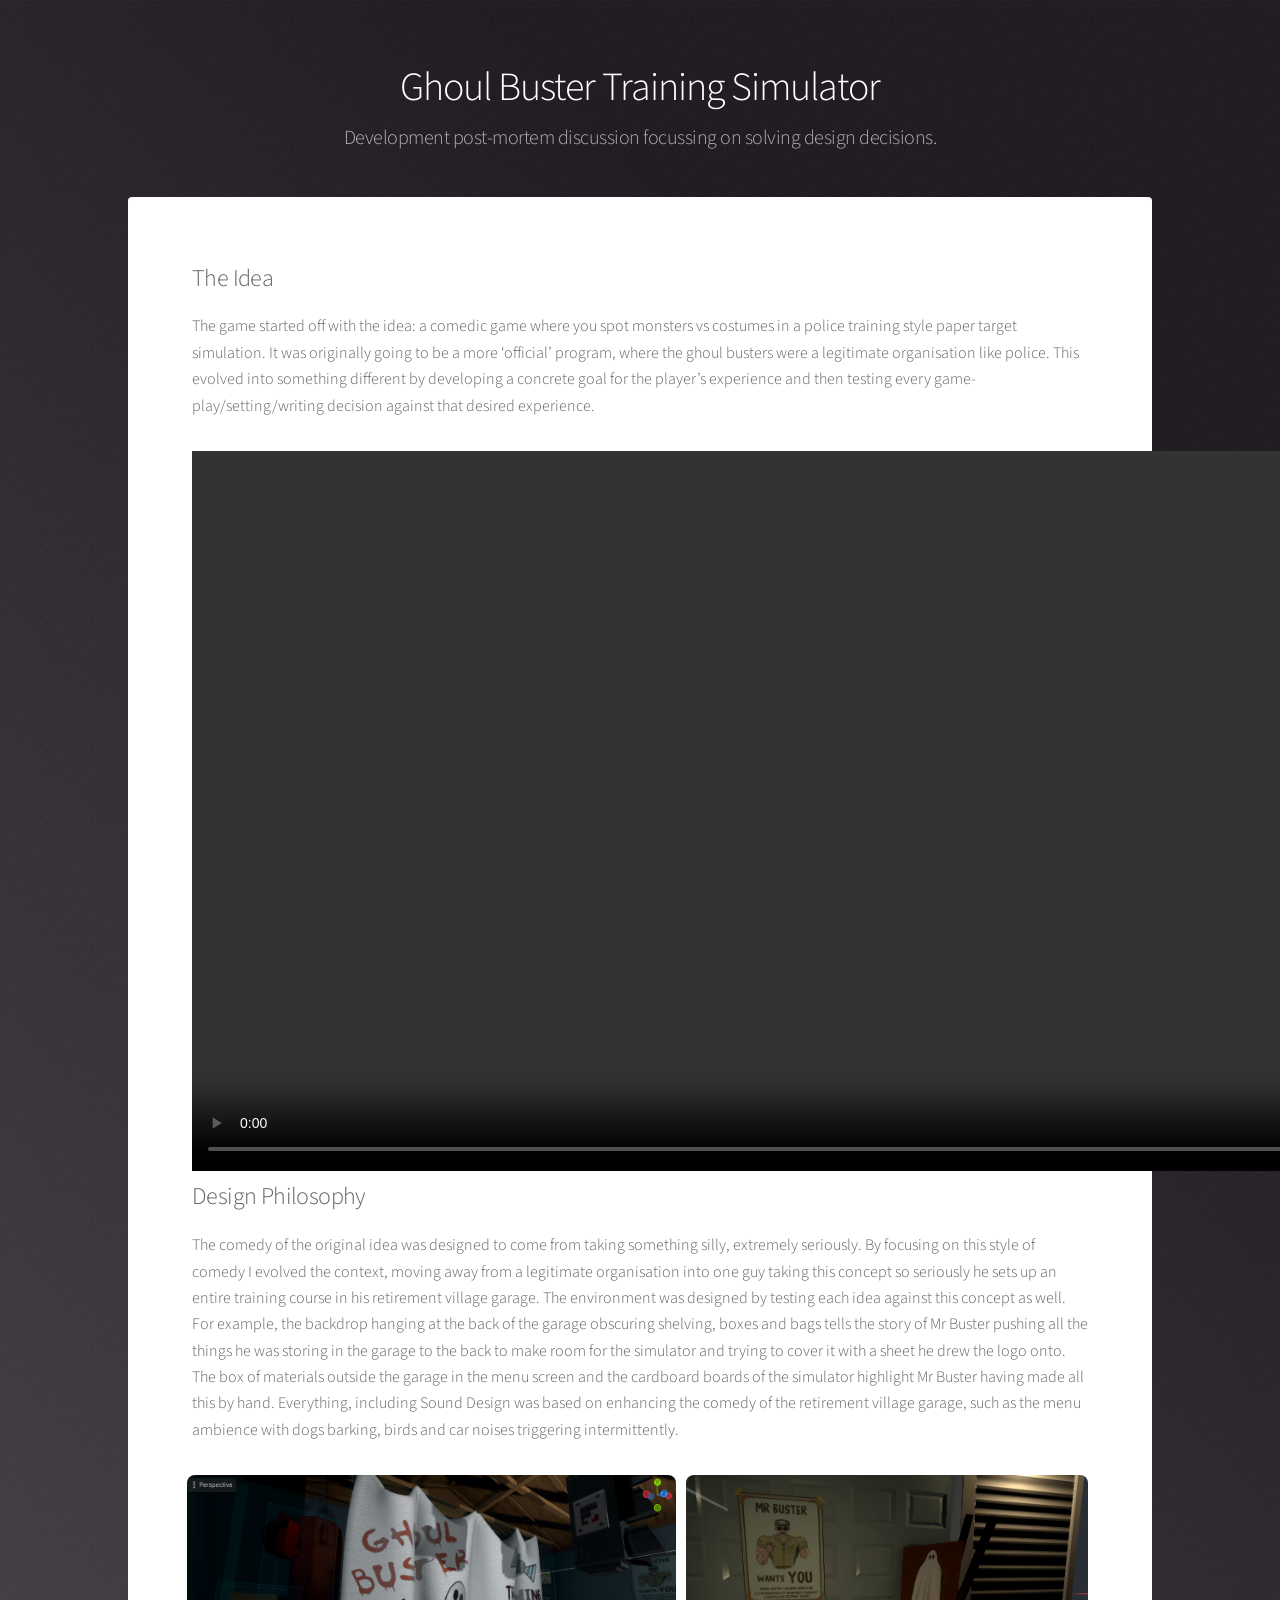
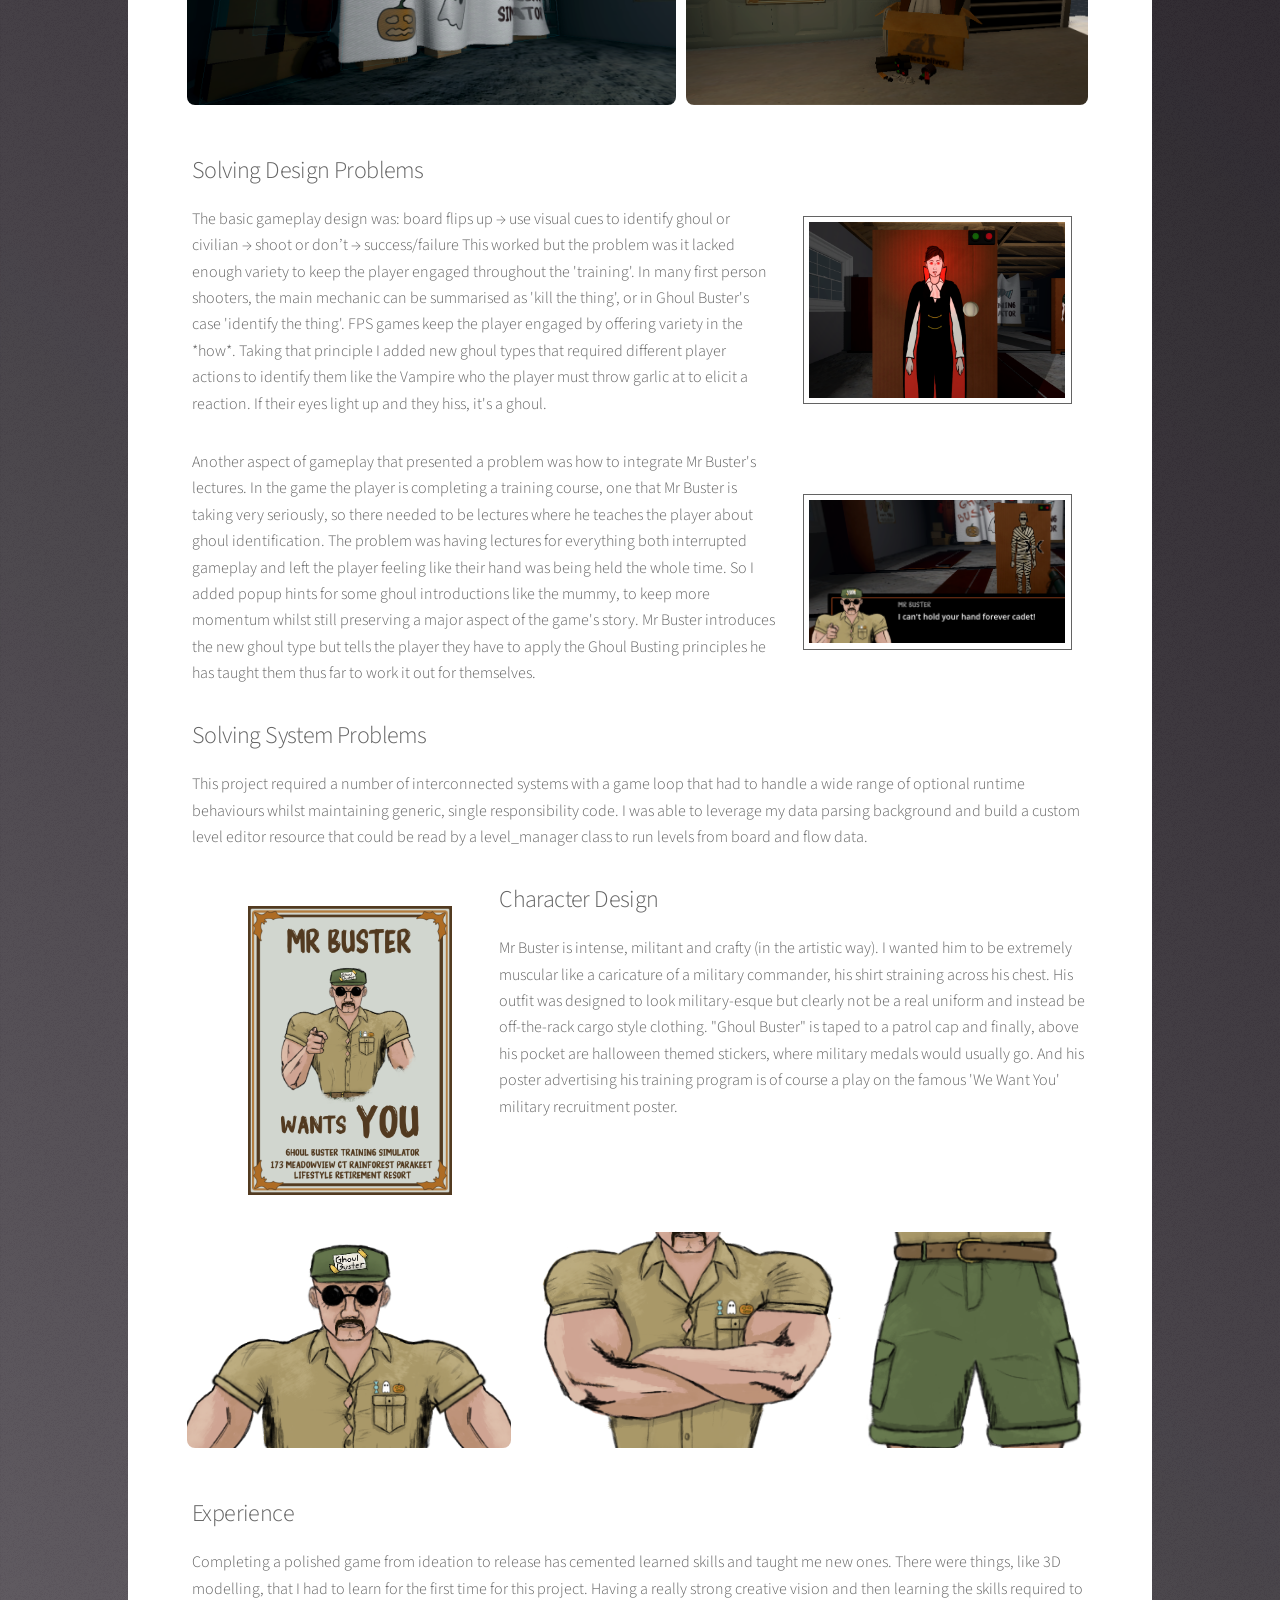
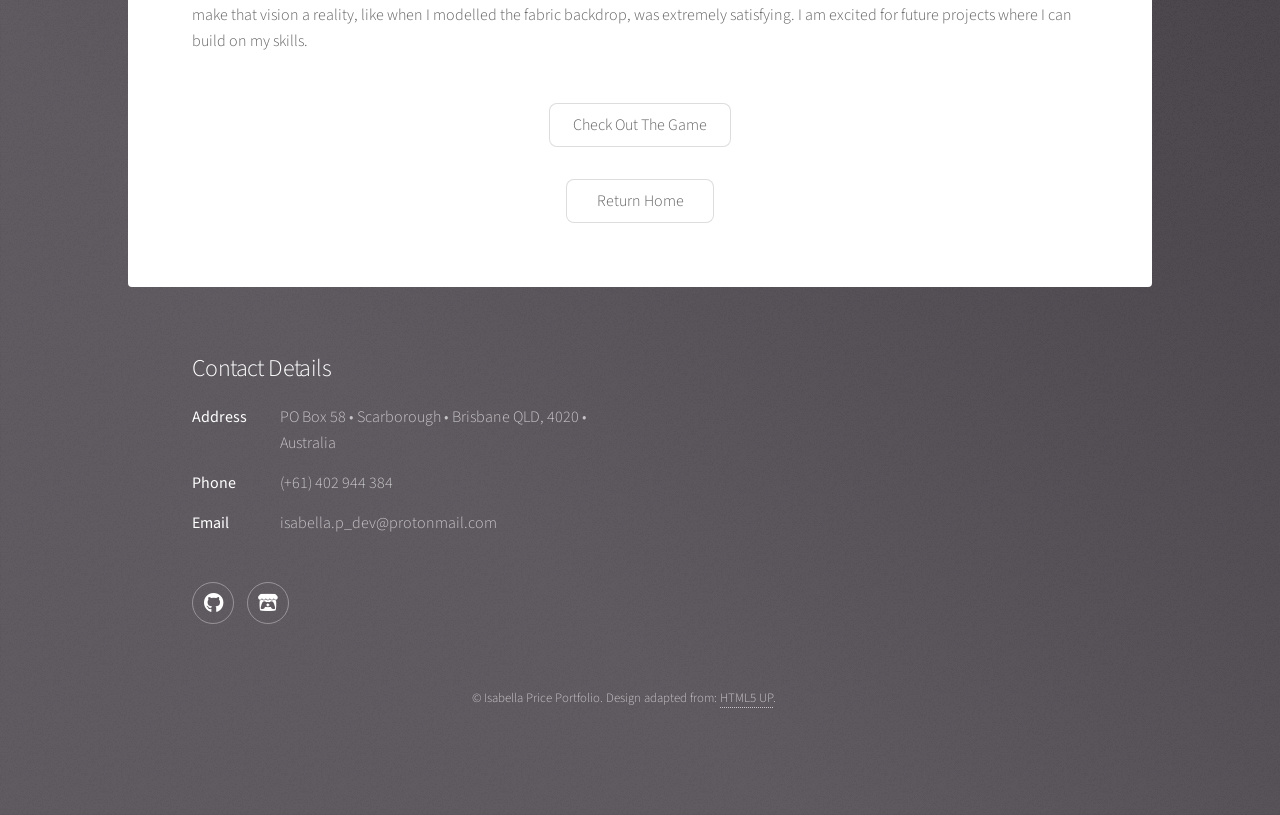
==== commit 9bcd8dc0: "Formatting" ====
--- a/ghoul_buster.html
+++ b/ghoul_buster.html
@@ -50,7 +50,7 @@
 										<span class="image"><img src="images/BoxAndMarkers.png"></span>
 									</li>
 								</ul>
-								<ul style="float:inline-start; padding:7% 2% 0% 0%;" class="spotlight">
+								<ul style="float:inline-end; padding:7% 0% 0% 2%;" class="spotlight">
 									<span class="boximage"><img src="images/Vampire.png" alt="" /></span>
 								</ul>
 								<h2>Solving Design Problems</h2>
@@ -60,7 +60,7 @@
 									player engaged by offering variety in the *how*. Taking that principle I added new ghoul types that required different player actions
 									to identify them like the Vampire who the player must throw garlic at to elicit a reaction. If their eyes light up and they hiss, it's a ghoul.
 								</p>
-								<ul style="float: inline-start; padding:5% 2% 0% 0%;;"  class="spotlight">
+								<ul style="float: inline-end; padding:5% 0% 0% 2%;;"  class="spotlight">
 									<span class="boximage"><img src="images/Mummy.png"></span>
 								</ul>
 								<p>Another aspect of gameplay that presented a problem was how to integrate Mr Buster's lectures. In the game the player is completing a 
